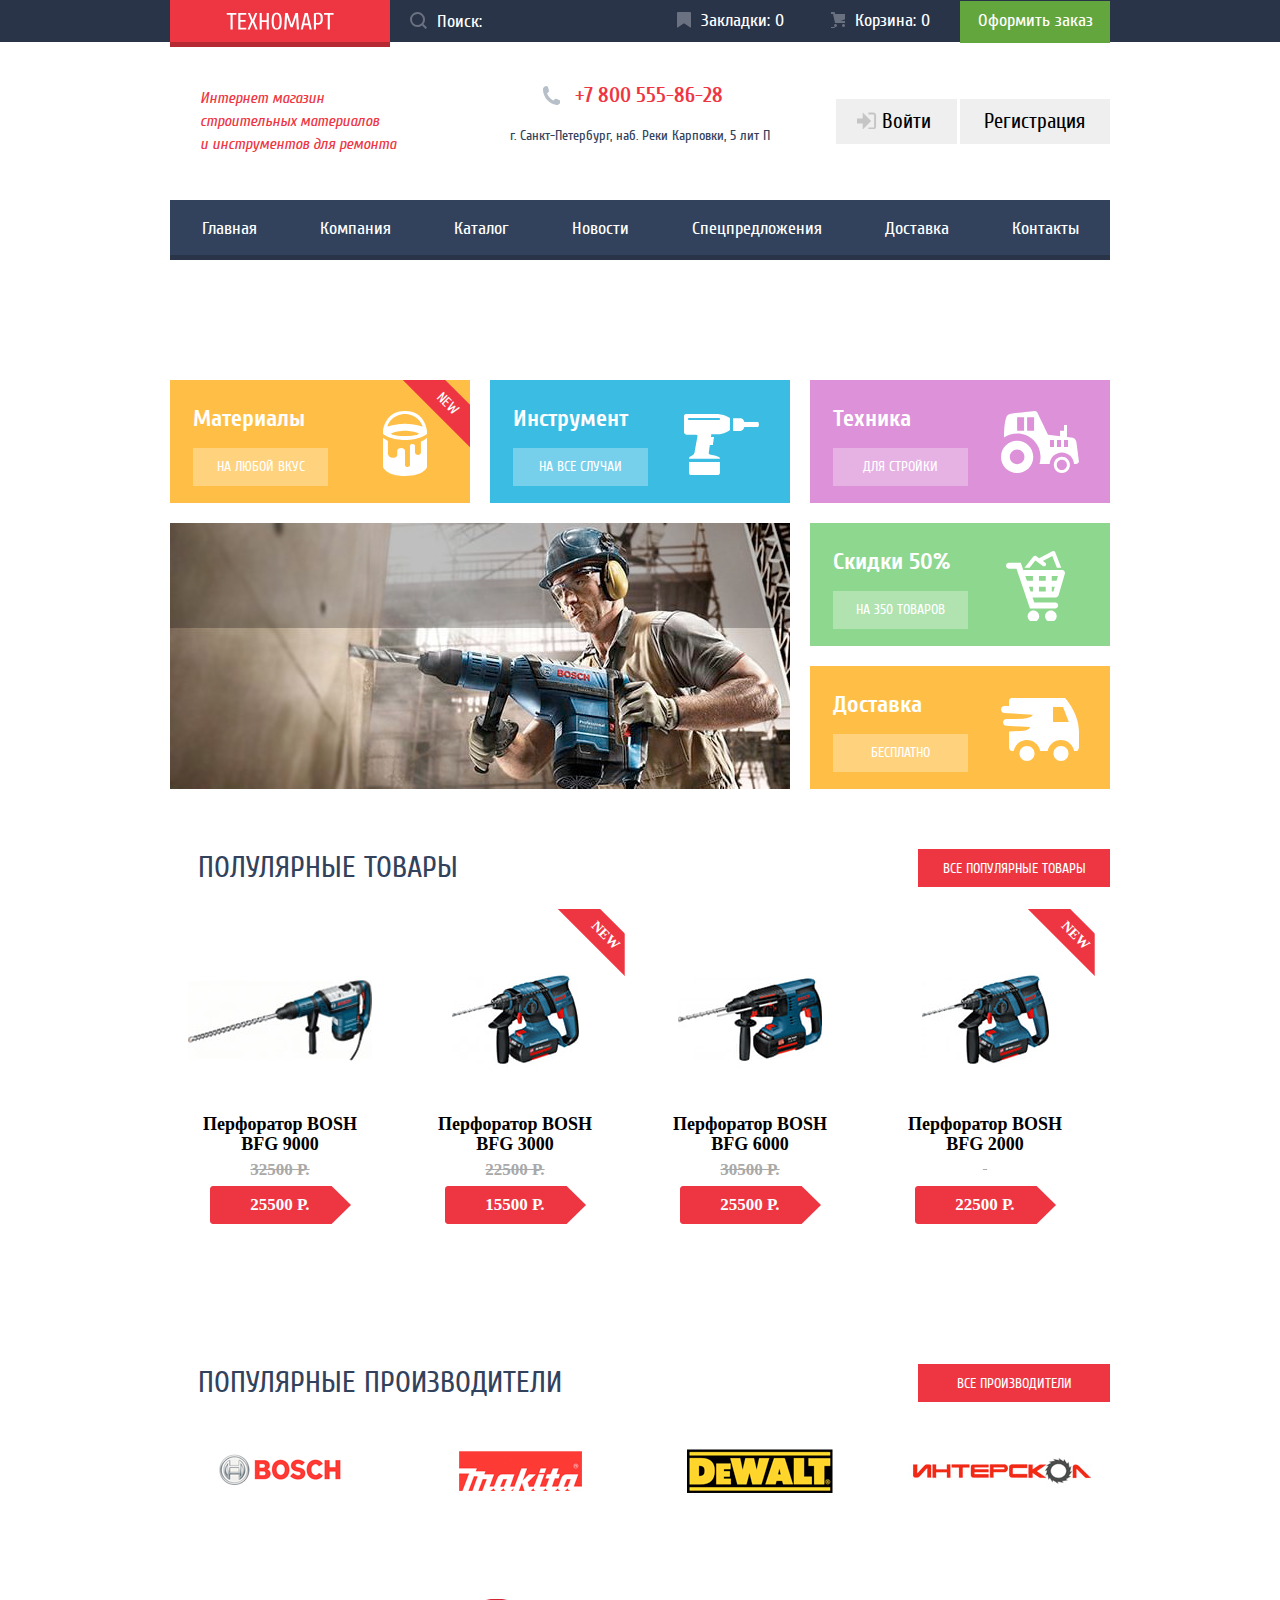
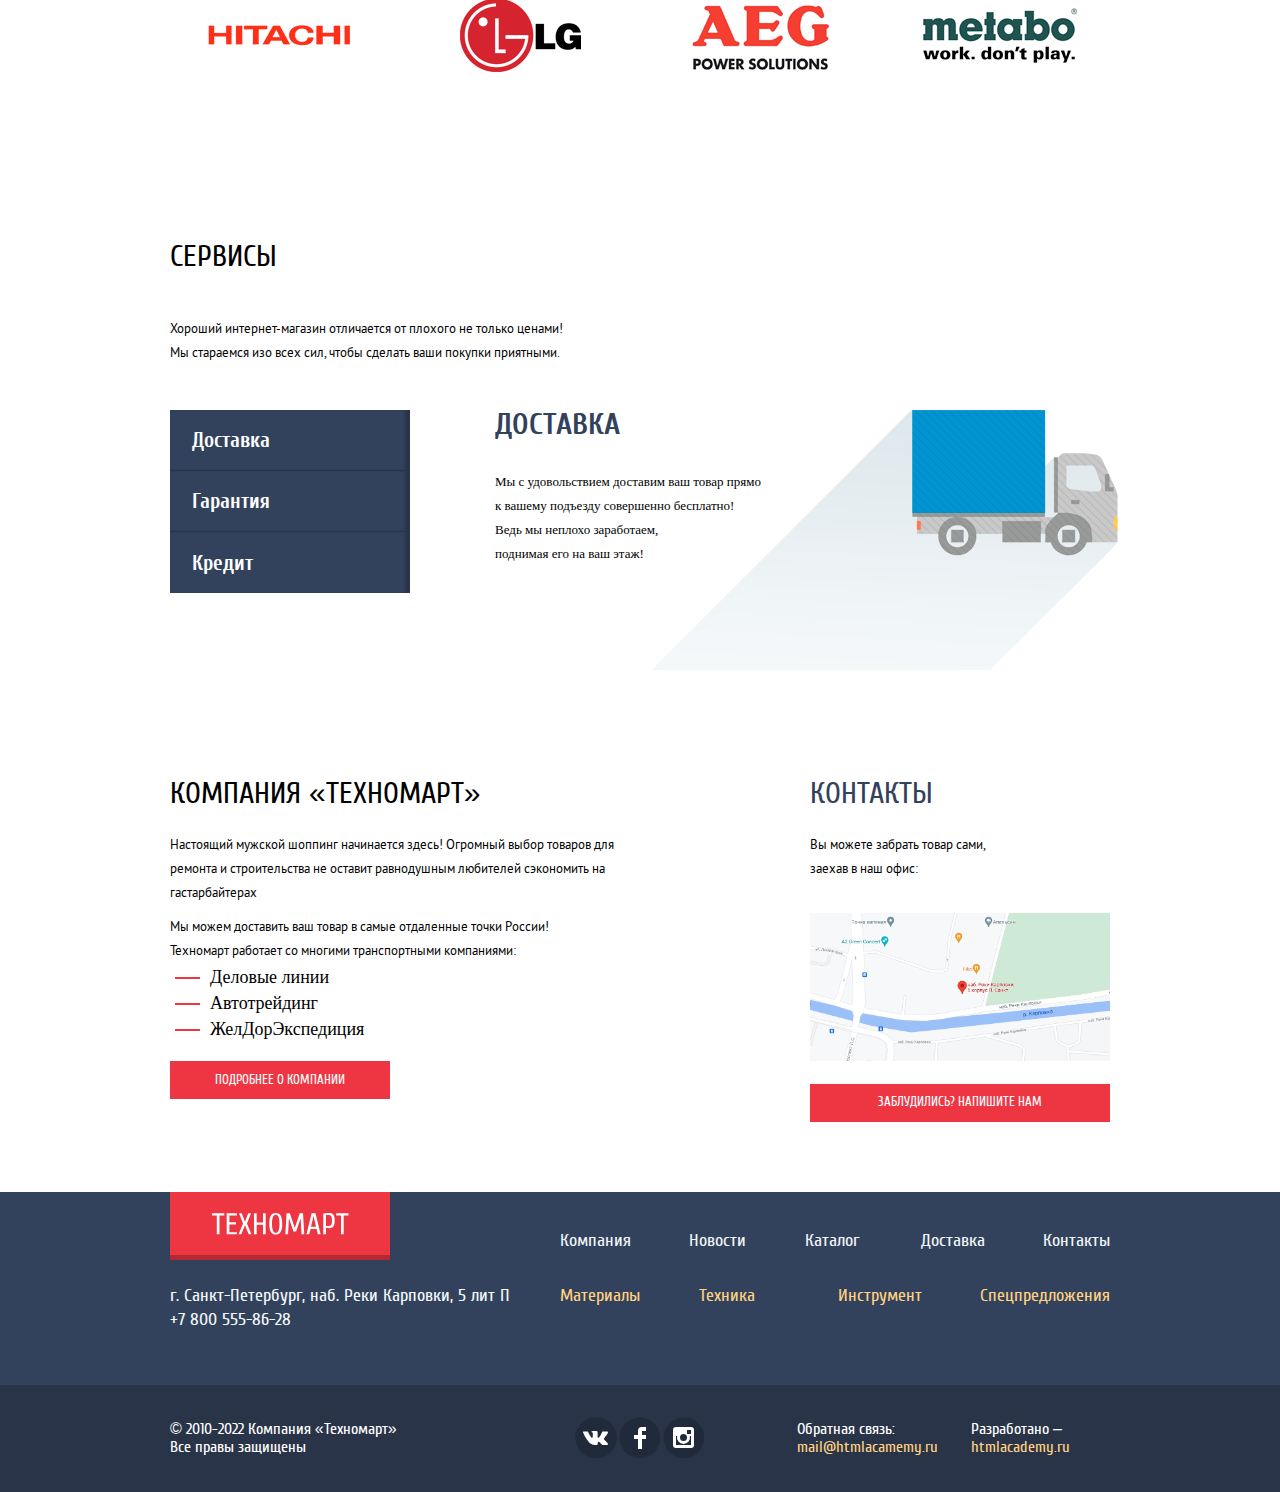
==== index.html @ 5d3cd952 "master" ====
<!DOCTYPE html>
<html class="page" lang="ru">

<head>
  <meta charset="utf-8" />
  <link rel="stylesheet" href="css/normalize.css">
  <link rel="stylesheet" href="css/style.css">
  <link rel="icon" href="favicon.ico">
  <link rel="icon" href="favicon/ico.svg" type="image/svg+xml">
  <link rel="apple-touch-icon" href="favicon/180.png">
  <link rel="manifest" href="manifest.webmanifest">
  <title>
    Интернет магазин строительных материлов и инструментов Техномарт
  </title>
</head>

<body class="page-body">

  <!--Header-->

  <header class="main-header">
    <section class="main-header-up">
      <div class="main-header-up-container container">
        <div class="main-logo">
          <svg width="108" height="18" fill="none" xmlns="http://www.w3.org/2000/svg">
            <path fill-rule="evenodd" clip-rule="evenodd"
              d="M103.847 2.659v14.79h-2.113V2.66h-3.756V1.015h9.626v1.644h-3.757Zm-8.135 8.698a3.02 3.02 0 0 1-1.385.986c-.556.196-1.217.294-1.984.294-.36 0-.767-.024-1.22-.07-.455-.048-.83-.102-1.128-.165v5.048h-2.113V1.25a11.07 11.07 0 0 1 1.796-.364 16.94 16.94 0 0 1 1.96-.106c.94 0 1.738.098 2.396.294.657.195 1.19.52 1.596.974.407.454.704 1.057.892 1.808.188.751.282 1.683.282 2.794 0 1.142-.09 2.097-.27 2.864-.18.767-.454 1.382-.822 1.843Zm-1.197-6.82c-.118-.564-.301-1.01-.552-1.338a1.995 1.995 0 0 0-.95-.693c-.384-.133-.842-.2-1.374-.2h-1.644v8.687h1.644c.532 0 .99-.066 1.373-.2.384-.132.7-.363.951-.692.25-.329.434-.775.552-1.338.117-.564.176-1.268.176-2.113s-.059-1.55-.176-2.113ZM82.6 13.224h-4.696l-1.056 4.226h-2.114l3.992-16.435h3.052l3.991 16.435h-2.113L82.6 13.224Zm-2.301-9.861h-.094l-1.949 8.217h3.992l-1.95-8.217ZM70.156 5.24h-.117l-3.405 10.096h-2.113L61.117 5.24H61l-.705 12.209h-2.113l.94-16.435h2.582l3.827 11.27h.094l3.827-11.27h2.582l.94 16.435H70.86L70.157 5.24ZM54.38 15.924c-.438.642-.967 1.095-1.585 1.361-.618.267-1.326.4-2.125.4-.798 0-1.506-.133-2.125-.4-.618-.266-1.146-.72-1.584-1.361-.439-.642-.771-1.507-.998-2.595-.227-1.087-.34-2.453-.34-4.097 0-1.643.113-3.009.34-4.097.227-1.087.56-1.952.998-2.594.438-.642.966-1.096 1.584-1.362C49.163.913 49.871.78 50.67.78c.799 0 1.507.133 2.125.4.618.265 1.147.72 1.585 1.361.438.642.77 1.507.998 2.594.227 1.088.34 2.454.34 4.097 0 1.644-.113 3.01-.34 4.097-.227 1.088-.56 1.953-.998 2.595ZM53.358 5.758c-.165-.908-.38-1.628-.646-2.16-.266-.533-.58-.9-.94-1.104a2.218 2.218 0 0 0-1.103-.305c-.375 0-.743.102-1.103.305-.36.204-.673.571-.94 1.104-.265.532-.48 1.252-.645 2.16-.164.907-.247 2.066-.247 3.474 0 1.41.083 2.567.247 3.475.164.908.38 1.628.646 2.16.266.532.579.9.939 1.104.36.203.728.305 1.103.305.376 0 .744-.102 1.104-.305.36-.204.673-.572.939-1.104.266-.532.481-1.252.645-2.16.165-.908.247-2.066.247-3.475 0-1.408-.082-2.567-.246-3.474ZM40.69 9.937h-4.93v7.513h-2.114V1.015h2.114v7.278h4.93V1.015h2.113V17.45h-2.113V9.937ZM29.54 17.45l-2.935-7.044-2.935 7.044h-2.113l3.522-8.452-3.17-7.983h2.113l2.583 6.574 2.582-6.574H31.3l-3.17 7.983 3.523 8.452H29.54ZM12.283 1.015h7.983v1.644h-5.87v5.4h5.165v1.643h-5.165v6.104h5.87v1.644h-7.983V1.015ZM6.648 17.45H4.535V2.659H.78V1.015h9.626v1.644H6.648v14.79Z"
              fill="#fff" />
          </svg>
        </div>
        <div class="search-container">
          <input class="header-search" type="search" name="search" placeholder="Поиск:" />
        </div>
        <div class="main-header-up-menu">
          <button class="bookmarks" type="button">Закладки: 0</button><button class="basket basket-index"
            type="button">Корзина: 0
          </button><button class="checkout-button" type="button">Оформить заказ</button>
        </div>
      </div>
    </section>

    <!--header-down-->

    <section class="main-header-down">
      <div class="main-header-down-container container">
        <h1>
          Интернет магазин<br />строительных материалов<br />и инструментов для
          ремонта
        </h1>
        <div class="header-contacts">
          <a class="header-phone" href="tel:+78005558628">+7 800 555-86-28</a>
          <p>г. Санкт-Петербург, наб. Реки Карповки, 5 лит П</p>
        </div>
        <div class="main-header-down-button">
          <button class="button-login" type="button">Войти</button>
          <button class="button-regestration" type="button">Регистрация</button>
        </div>
      </div>
    </section>

    <!--Navigation-->
    <nav class="main-navigation">
      <ul class="navigation-list container">
        <li class="navigation-item"><a>Главная</a></li>
        <li class="navigation-item"><a href="blank.html">Компания</a></li>
        <li class="navigation-item"><a href="catalog.html">Каталог</a></li>
        <li class="navigation-item"><a href="blank.html">Новости</a></li>
        <li class="navigation-item"><a href="blank.html">Спецпредложения</a></li>
        <li class="navigation-item"><a href="blank.html">Доставка</a></li>
        <li class="navigation-item"><a href="blank.html">Контакты</a></li>
      </ul>
    </nav>
  </header>

  <!--Мейн-->
  <!--5 blocks and slider-->
  <main>
    <section class="main-products container">
      <div class="main-products-containter container">
        <div class="main-products-card main-products-card-one">
          <h3>Материалы</h3>
          <a class="button-cart" href="#">На любой вкус</a>
          <div class="icon-new">New</div>
        </div>
        <div class="main-products-card main-products-card-two">
          <h3>Инструмент</h3>
          <a class="button-cart" href="#">На все случаи</a>
        </div>
        <div class="main-products-card main-products-card-three">
          <h3>Техника</h3>
          <a class="button-cart" href="#">Для стройки</a>
        </div>
        <div class="main-products-card main-products-card-four">
          <h3>Скидки 50%</h3>
          <a class="button-cart" href="#">На 350 товаров</a>
        </div>
        <div class="main-products-card main-products-card-five">
          <h3>Доставка</h3>
          <a class="button-cart" href="#">Бесплатно</a>
        </div>
        <!--Slider-->
        <div class="main-slider">
          <img src="img/slider/slide1.jpg" width="630" height="266" alt="" />
        </div>
      </div>
    </section>


    <!--Popular goods-->
    <section class="popular-goods container">
      <div class="popular-goods-grid ">
        <div class="popular-goods-grid-title">
          <h2 class="big-title">Полулярные товары</h2>
        </div>
        <a class="button popular-goods-grid-button">Все популярные товары</a>
        <ul class="popular-goods-list">
          <li class="popular-goods-item popular-goods-item-one">
            <div class="image-central">
              <img src="img/popular-goods/popular-goods-1.jpg" width="" height="" alt="Перфоратор BOSH BFG 90-0" />
            </div>
            <p class="name-good">Перфоратор BOSH BFG 9000</p>
            <p class="old-price">32500 Р.</p>
            <p class="actual-price">25500 Р.</p>
          </li>

          <li class="popular-goods-item popular-goods-two">
            <div class="image-central">
              <img src="img/popular-goods/popular-goods-2.jpg" width="" height="" alt="Перфоратор BOSH BFG 3000" />
            </div>
            <p class="name-good">Перфоратор BOSH BFG 3000</p>
            <p class="old-price">22500 Р.</p>
            <p class="actual-price">15500 Р.</p>
            <div class="icon-new">New</div>
          </li>

          <li class="popular-goods-item popular-goods-three">
            <div class="image-central">
              <img src="img/popular-goods/popular-goods-3.jpg" width="" height="" alt="Перфоратор BOSH BFG 6000" />
            </div>
            <p class="name-good">Перфоратор BOSH BFG 6000</p>
            <p class="old-price">30500 Р.</p>
            <p class="actual-price">25500 Р.</p>
          </li>

          <li class="popular-goods-item popular-goods-four">
            <div class="image-central">
              <img src="img/popular-goods/popular-goods-4.jpg" width="" height="" alt="Перфоратор BOSH BFG 2000" />
            </div>
            <p class="name-good">Перфоратор BOSH BFG 2000</p>
            <p class="old-price">&nbsp;</p>
            <p class="actual-price">22500 Р.</p>
            <div class="icon-new">New</div>
          </li>
        </ul>
      </div>
    </section>

    <!--Popular-manufacturers-->
    <section class="popular-manufacturers container">
      <div class="popular-manufacturers-up">
        <h2 class="big-title">Популярные производители</h2>
        <a class="button button-manufacturers" href="#">Все производители</a>
      </div>
      <div class="popular-manufacturers-list">
        <ul>
          <li class="popular-manufacturers-item">
            <a href="">
              <img class="popular-manufacturers-img" src="img/popular-manufacturers/popular-manufacturers-1.png"
                width="" height="" alt="Bosh" />
            </a>
          </li>

          <li class="popular-manufacturers-item">
            <a href="">
              <img class="popular-manufacturers-img" src="img/popular-manufacturers/popular-manufacturers-2.png"
                max-width="220px" max-height="145px" alt="makita" />
            </a>
          </li>

          <li class="popular-manufacturers-item">
            <a href="">
              <img class="popular-manufacturers-img" src="img/popular-manufacturers/popular-manufacturers-3.png"
                max-width="220px" max-height="145px" alt="devalt" />
            </a>
          </li>

          <li class="popular-manufacturers-item">
            <a href="">
              <img class="popular-manufacturers-img" src="img/popular-manufacturers/popular-manufacturers-4.png"
                max-width="220px" max-height="145px" alt="Интерскол" />
            </a>
          </li>

          <li class="popular-manufacturers-item">
            <a href="">
              <img class="popular-manufacturers-img" src="img/popular-manufacturers/popular-manufacturers-5.png"
                max-width="220px" max-height="145px" alt="hitachi" />
            </a>
          </li>

          <li class="popular-manufacturers-item">
            <a href="">
              <img class="popular-manufacturers-img" src="img/popular-manufacturers/popular-manufacturers-6.png"
                max-width="220px" max-height="145px" alt="lg" />
            </a>
          </li>

          <li class="popular-manufacturers-item">
            <a href="">
              <img class="popular-manufacturers-img" src="img/popular-manufacturers/popular-manufacturers-7.png"
                max-width="220px" max-height="145px" alt="aeg" />
            </a>
          </li>

          <li class="popular-manufacturers-item">
            <a href="">
              <img class="popular-manufacturers-img" src="img/popular-manufacturers/popular-manufacturers-8.png"
                max-width="220px" max-height="145px" alt="metabo" />
            </a>
          </li>

        </ul>
      </div>
    </section>

    <!--Service-->
    <section class="service-grid container">
      <h2 class="big-title service-title">Сервисы</h2>
      <p class="little-text little-text-service">Хороший интернет-магазин отличается от плохого не только ценами!
        <br>Мы стараемся изо всех сил, чтобы сделать ваши покупки приятными.
      </p>
      <!--Slider-->
      <div class="service-buttons">
        <button class="service-button" type="button">Доставка</button>
        <button class="service-button" type="button">Гарантия</button>
        <button class="service-button" type="button">Кредит</button>
      </div>

      <div class="service-slider">
        <ul class="service-slider-list">
          <li class="service-slider-item service-slider-item-one service-slide-current">
            <h3 class="service-slide-title">Доставка</h3>
            <p>Мы с удовольствием доставим ваш товар прямо<br>к вашему подъезду совершенно бесплатно!<br>Ведь мы неплохо
              заработаем, <br>поднимая его на ваш этаж!</p>
          </li>
          <li class="service-slider-item service-slider-item-two">
            <h3 class="service-slide-title">Гарантия</h3>
            <p>Если купленный у нас товар поломается или заискрит,<br>а также в случае пожара, спровоцированного
              его<br>возгоранием, вы всегда можете быть уверены в нашей<br>гарантии. Мы обменяем сгоревший товар на
              новый.<br>Дом уж восстановите как-нибудь сами.</p>
          </li>
          <li class="service-slider-item service-slider-item-three">
            <h3 class="service-slide-title">Кредит</h3>
            <p>Залезть в долговую яму стало проще!<br>Кредитные консультанты придут вам на помощь.</p>
            <a class="button service-slide-button" href="">Отправить заявку</a>
          </li>
        </ul>
      </div>
    </section>

    <!--Contacts-->
    <section class="delivery container">
      <div class="contact-delivery">
        <h2 class="big-title">Компания «Техномарт»</h2>
        <p class="little-text little-text-one">
          Настоящий мужской шоппинг начинается здесь! Огромный выбор товаров
          для<br /> ремонта и строительства не оставит равнодушным любителей
          сэкономить на<br />
          гастарбайтерах
        </p>
        <p class="little-text little-text-two">
          Мы можем доставить ваш товар в самые отдаленные точки России!<br />
          Техномарт работает со многими транспортными компаниями:
        </p>
        <ul class="delivery-list">
          <li class="delivery-item">Деловые линии</li>
          <li class="delivery-item">Автотрейдинг</li>
          <li class="delivery-item">ЖелДорЭкспедиция</li>
        </ul>
        <a class="button button-contacts" href="#">Подробнее о компании</a>
      </div>
      <div class="contact-main">
        <h2 class="big-title contact-main-contacts">Контакты</h2>
        <p class="little-text">
          Вы можете забрать товар сами,<br />
          заехав в наш офис:
        </p>
        <a href="">
          <img src="/img/map.png" width="300" height="158" alt="map" /></a>
        <button class="button-usual button" type="button">Заблудились? Напишите нам</button>
      </div>
    </section>
  </main>

  <!--footer-->

  <footer class="page-footer">
    <section class="footer-up container">
      <div class="footer-logo">
        <svg width="138" height="23" viewbox="0 0 138 23" fill="none" xmlns="http://www.w3.org/2000/svg">
          <path fill-rule="evenodd" clip-rule="evenodd"
            d="M132.694 3.39708V22.2971H129.994V3.39708H125.194V1.29708H137.494V3.39708H132.694ZM122.299 14.5121C121.829 15.1021 121.239 15.5221 120.529 15.7721C119.819 16.0221 118.974 16.1471 117.994 16.1471C117.534 16.1471 117.014 16.1171 116.434 16.0571C115.854 15.9971 115.374 15.9271 114.994 15.8471V22.2971H112.294V1.59707C113.054 1.37707 113.819 1.22207 114.589 1.13207C115.359 1.04207 116.194 0.99707 117.094 0.99707C118.294 0.99707 119.314 1.12207 120.154 1.37207C120.994 1.62207 121.674 2.03707 122.194 2.61707C122.714 3.19707 123.094 3.96707 123.334 4.92707C123.574 5.88707 123.694 7.07707 123.694 8.49707C123.694 9.95707 123.579 11.1771 123.349 12.1571C123.119 13.1371 122.769 13.9221 122.299 14.5121ZM120.769 5.79706C120.619 5.07706 120.384 4.50706 120.064 4.08706C119.744 3.66706 119.339 3.37206 118.849 3.20206C118.359 3.03206 117.774 2.94706 117.094 2.94706H114.994V14.0471H117.094C117.774 14.0471 118.359 13.9621 118.849 13.7921C119.339 13.6221 119.744 13.3271 120.064 12.9071C120.384 12.4871 120.619 11.9171 120.769 11.1971C120.919 10.4771 120.994 9.57706 120.994 8.49706C120.994 7.41706 120.919 6.51706 120.769 5.79706ZM105.544 16.8971H99.544L98.194 22.2971H95.494L100.594 1.29708H104.494L109.594 22.2971H106.894L105.544 16.8971ZM102.604 4.29706H102.484L99.994 14.7971H105.094L102.604 4.29706ZM89.644 6.69708H89.494L85.144 19.5971H82.444L78.094 6.69708H77.944L77.044 22.2971H74.344L75.544 1.29708H78.844L83.734 15.6971H83.854L88.744 1.29708H92.044L93.244 22.2971H90.544L89.644 6.69708ZM69.484 20.3471C68.924 21.1671 68.249 21.7471 67.459 22.0871C66.669 22.4271 65.764 22.5971 64.744 22.5971C63.724 22.5971 62.819 22.4271 62.029 22.0871C61.239 21.7471 60.564 21.1671 60.004 20.3471C59.444 19.5271 59.019 18.4221 58.729 17.0321C58.439 15.6421 58.294 13.8971 58.294 11.7971C58.294 9.69707 58.439 7.95207 58.729 6.56207C59.019 5.17207 59.444 4.06707 60.004 3.24707C60.564 2.42707 61.239 1.84707 62.029 1.50707C62.819 1.16707 63.724 0.99707 64.744 0.99707C65.764 0.99707 66.669 1.16707 67.459 1.50707C68.249 1.84707 68.924 2.42707 69.484 3.24707C70.044 4.06707 70.469 5.17207 70.759 6.56207C71.049 7.95207 71.194 9.69707 71.194 11.7971C71.194 13.8971 71.049 15.6421 70.759 17.0321C70.469 18.4221 70.044 19.5271 69.484 20.3471ZM68.179 7.35707C67.969 6.19707 67.694 5.27707 67.354 4.59707C67.014 3.91707 66.614 3.44707 66.154 3.18707C65.694 2.92707 65.224 2.79707 64.744 2.79707C64.264 2.79707 63.794 2.92707 63.334 3.18707C62.874 3.44707 62.474 3.91707 62.134 4.59707C61.794 5.27707 61.519 6.19707 61.309 7.35707C61.099 8.51707 60.994 9.99707 60.994 11.7971C60.994 13.5971 61.099 15.0771 61.309 16.2371C61.519 17.3971 61.794 18.3171 62.134 18.9971C62.474 19.6771 62.874 20.1471 63.334 20.4071C63.794 20.6671 64.264 20.7971 64.744 20.7971C65.224 20.7971 65.694 20.6671 66.154 20.4071C66.614 20.1471 67.014 19.6771 67.354 18.9971C67.694 18.3171 67.969 17.3971 68.179 16.2371C68.389 15.0771 68.494 13.5971 68.494 11.7971C68.494 9.99707 68.389 8.51707 68.179 7.35707ZM51.994 12.6971H45.694V22.2971H42.994V1.29708H45.694V10.5971H51.994V1.29708H54.694V22.2971H51.994V12.6971ZM37.745 22.2971L33.995 13.2971L30.245 22.2971H27.545L32.045 11.4971L27.995 1.29708H30.695L33.995 9.69708L37.295 1.29708H39.995L35.945 11.4971L40.445 22.2971H37.745ZM15.695 1.29708H25.895V3.39708H18.395V10.2971H24.995V12.3971H18.395V20.1971H25.895V22.2971H15.695V1.29708ZM8.495 22.2971H5.795V3.39708H0.994995V1.29708H13.295V3.39708H8.495V22.2971Z"
            fill="white" />
        </svg>
      </div>
      <div class="footer-contacts">
        <p class="footer-adres">г. Санкт-Петербург, наб. Реки Карповки, 5 лит П</p>
        <a class="footer-phone" href="tel:+78805558628">+7 800 555-86-28</a>
      </div>
      <div class="footer-menu-up">
        <ul class="footer-menu-list">
          <li><a class="footer-menu-item" href="blank.html">Компания</a></li>
          <li><a class="footer-menu-item" href="blank.html">Новости</a></li>
          <li><a class="footer-menu-item" href="catalog.html">Каталог</a></li>
          <li><a class="footer-menu-item" href="catalog.html">Доставка</a></li>
          <li><a class="footer-menu-item" href="blank.html">Контакты</a></li>
        </ul>
      </div>
      <ul class="footer-catalog-list footer-menu-down">
        <li><a class="footer-catalog-item" href="blank.html">Материалы</a></li>
        <li><a class="footer-catalog-item" href="blank.html">Техника</a></li>
        <li><a class="footer-catalog-item" href="blank.html">Инструмент</a></li>
        <li><a class="footer-catalog-item" href="blank.html">Спецпредложения</a></li>
      </ul>
    </section>

    <section class="footer-down">
      <div class="footer-down-container container">
        <div class="copyright">
          <p>© 2010-2022 Компания «Техномарт»<br />Все правы защищены</p>
        </div>
        <div class="social">
          <a class="social-button social-button-vk" href="#"></a>
          <a class="social-button social-button-fb" href="#"></a>
          <a class="social-button social-button-ig" href="#"></a>
        </div>
        <div class="feedback">
          <div>
            <div class="footer-feedback">Обратная связь:
              <a href="mailto:mail@htmlacamemy.ru">mail@htmlacamemy.ru</a>
            </div>
          </div>
          <div>
            <div class="footer-feedback">Разработано ‒
              <a href="https://htmlacademy.ru/intensive/htmlcss">htmlacademy.ru</a>
            </div>
          </div>
        </div>
      </div>
    </section>
  </footer>

  <!--Submission form-->
  <section class="modal modal-feedback container display-none">
    <form class="modal-feedback-form" action="https://echo.htmlacademy.ru" method="post">
      <div class="modal-login">
        <label for="name">Ваше имя</label><br>
        <input class="modal-login-input modal-form" id="name" name="login-name" type="text" placeholder="Имя фамилия" />
      </div>
      <div class="modal-email">
        <label for="email">Ваше e-mail</label><br>
        <input class="modal-email-input modal-form" id="email" name="login-email" type="email"
          placeholder="email@example.com" />
      </div>
      <div class="modal-text">
        <label for="login-text">Текст письма</label><br>
        <textarea class="modal-text-area modal-form" id="login-text" name="textarea"
          placeholder="В свободной форме"></textarea>
      </div>
      <button class="button button-modal-feedback" type="submit">Отправить</button>
      <a class="button-close" href="">
        <img class="icon-close" src="/img/icon/icon-close.svg" width="21px" height="21px" />
      </a>
    </form>
  </section>

  <!--map-->
  <section class="modal modal-map container display-none">
    <a class="button-close-map" href="">
      <img class="icon-close" src="/img/icon/icon-close.svg" width="21px" height="21px" />
    </a>
    <img class="map-img" src="img/map.png" width="944" height="449" alt="map" />
  </section>
</body>

</html>
---- css/style.css ----
/*fonts*/

@font-face {
  font-family: "cuprum";
  src: url("../fonts/cuprum.woff2") format("woff2"),
    url("../fonts/cuprum.woff") format("woff");
  font-weight: 400;
  font-style: normal;
}

@font-face {
  font-family: "cuprum";
  src: url("../fonts/cuprumbold.woff2") format("woff2"),
    url("../fonts/cuprumbold.woff") format(woff);
  font-weight: 700;
  font-style: normal;
}

@font-face {
  font-family: "ptsans";
  src: url(../fonts/ptsans.woff2) format("woff2"),
    url(../fonts/ptsans.woff) format("woff");
  font-weight: 400;
  font-style: normal;
}

@font-face {
  font-family: "ptsans";
  src: url(../fonts/ptsansbold.woff2) format(woff2),
    url("../fonts/ptsansbold.woff") format(woff);
  font-weight: 700;
  font-style: normal;
}

@font-face {
  font-family: "cuprum";
  src: url(../fonts/cuprumitalic.woff2) format(woff2),
    url("../fonts/cuprumitalic.woff") format(woff);
  font-weight: 400;
  font-style: italic;
}

@font-face {
  font-family: "cuprum";
  src: url(../fonts/cuprumbolditalic.woff2) format(woff2),
    url("../fonts/cuprumbolditalic.woff") format(woff);
  font-weight: 700;
  font-style: italic;
}

/*Variables*/

:root {
  --basic-white: #FFFFFF;
  --basic-black: #000000;
  --basic-blue: #32425C;
  --basic-blue-dark: #293449;
  --basic-gray-hover: #3D546F;
  --opacity-grey: #C5C5C5;
  --button-acive: #161D29;
  --basic-red: #EE3643;
  --red-focus: #CA2C37;
  --red-click: #BA2732;
  --basic-green: #63A63E;
  --basic-focus: #5FBB2D;
  --basic-click: #518534;
  --basic-grey: #A9A9A9;
  --basic-gold: #FFD180;
  --shadow: #405069;

  --special-yellow: #FFBF47;
  --special-blue: #3BBCE3;
  --special-violet: #DC91D8;
  --special-green: #8ED78F;
  --special-white: rgba(255, 255, 255, 0.5);
  --special-white-2: rgba(255, 255, 255, 0.3);
  --special-white-3: #F3F7F9;
  --special-white-4: #F1F5F7;
  --white-rgba: #(255, 255, 255, 1);
  --special-black: rgba(197, 197, 197, 0.3);
  --special-black-2: rgba(169, 169, 169, 0.3);
  --toggle: #ABABAB;
}

/*Global*/

html {
  box-sizing: border-box;
}

*,
*::before,
*::after {
  box-sizing: inherit;
}

.visually-hidden {
  position: absolute;
  width: 1px;
  height: 1px;
  margin: -1px;
  border: 0;
  padding: 0;
  white-space: nowrap;
  clip-path: inset(100%);
  clip: rect(0 0 0 0);
  overflow: hidden;
}

.page {
  height: 100%;
}

.page-body {
  min-width: 940px;
  margin: 0px;
  font-family: cuprum, ptsant, sans-serif;
  font-size: 13px;
  line-height: 24px;
  font-weight: 400;
  color: var(--basic-white);
  display: grid;
  min-height: 100%;
  grid-template-rows: min-content 1fr min-content;
}

a {
  text-decoration: none;
}

img {
  max-width: 100%;
  height: auto;
}

.display-active {
  display: block;
}

.container {
  margin: 0 auto;
  width: 940px;
  padding: 0;
}

.button {
  background-color: var(--basic-red);
  color: var(--basic-white);
  text-transform: uppercase;
  font-family: cuprum;
  border: 0;
}

.button:hover {
  background-color: var(--red-focus);
}

.button:active {
  background-color: var(--red-click);
}

.big-title {
  font-size: 30px;
  line-height: 30px;
  margin: 0;
  color: var(--basic-blue);
  text-transform: uppercase;
  font-weight: 400;
}

.little-text {
  color: var(--basic-black);
  font-family: ptsans;
  margin: 0;
  line-height: 24px;
  display: inline-block;
}

/*header*/
/*header-up*/

.main-header-up {
  background-color: var(--basic-blue-dark);
  font-size: 18px;
  height: 42px;
}

.main-header-up-container {
  display: flex;
  justify-content: space-between;
}

.main-logo {
  width: 220px;
  height: 47px;
  background-color: var(--basic-red);
  box-shadow: inset 0px -5px 0px rgba(0, 0, 0, 0.24);
  text-align: center;
  padding-top: 12px;
}

.main-logo:active {
  background-color: var(--red-click);
}

.header-search {
  padding-left: 25px;
  height: 42px;
  background-color: var(--basic-blue-dark);
  border: 0px;
  width: 250px;
  margin-left: -20px;
  text-indent: 22px;
}

.header-search:focus {
  outline: none;
  background-color: var(--basic-white);
}

input[type="search"]::placeholder {
  color: var(--basic-white);
  font-family: cuprum;
  font-size: 18;
  font-weight: 400;
  line-height: 24px;
}

.search-container::before {
  content: "";
  width: 17px;
  height: 17px;
  background-image: url("../img/icon/icon-search.svg");
  position: absolute;
  top: 12px;
  opacity: 0.3;
}

.search-container:hover::before {
  opacity: 1;
}

.search-container:focus-within:before {
  background-image: url("../img/icon/icon-search-active.svg");
  opacity: 1;
}

.bookmarks,
.basket {
  width: 150px;
  height: 42px;
  color: var(--basic-white);
  background-color: var(--basic-blue-dark);
  border: 0px;
}

.basket {
  background-color: var(--basic-red);
}

.basket:active {
  background-color: var(--red-click);
}

.bookmarks:active {
  background-color: var(--button-acive);
}

.bookmarks::before,
.basket::before {
  content: "";
  width: 14px;
  height: 16px;
  background-image: url("../img/icon/icon-bookmark.svg");
  display: inline-block;
  position: relative;
  right: 10px;
  top: 2px;
  opacity: 0.3;
}

.basket::before {
  background-image: url("../img/icon/icon-basket.svg");
}

.bookmarks:hover::before,
.basket:hover::before {
  opacity: 1;
}

.basket-index {
  background-color: var(--basic-blue-dark);
}

.basket-index:active {
  background-color: var(--button-acive);
}

.checkout-button {
  width: 150px;
  height: 42px;
  background-color: var(--basic-green);
  border: 0px;
  color: inherit;
}

.checkout-button:hover {
  background-color: var(--basic-focus);
}

.checkout-button:active {
  color: var(--special-white);
}

/*header-down*/

.main-header-down-container {
  display: grid;
  gap: 10px;
  grid-template-columns: 1fr 1fr 1fr;
  min-height: 158px;
}

.main-header-down-container h1 {
  color: var(--basic-red);
  align-self: center;
  padding-left: 30px;
  font-size: 16px;
  line-height: 23px;
  font-style: italic;
  font-weight: normal;
}

.main-header-down p {
  font-size: 14px;
  color: var(--basic-blue);
}

.header-contacts {
  align-self: center;
  text-align: center;
}

.header-phone {
  font-family: "cuprum";
  font-size: 21px;
  line-height: 30px;
  font-weight: 700;
}

.header-phone:visited,
.header-phone:link {
  color: var(--basic-red);
}

.header-phone::before {
  content: "";
  height: 19px;
  width: 18px;
  background-image: url("../img/icon/icon-phone.svg");
  display: inline-block;
  position: relative;
  right: 15px;
  top: 3px;
}

.main-header-down-button {
  align-self: center;
  justify-self: end;
}

/*Catalog login*/

.main-header-down-button-catalog {
  align-self: center;
  justify-self: end;
  display: grid;
  grid-template-columns: 1fr 1fr min-content;
  grid-template-rows: 1fr 1fr;
  text-align: center;
  width: 270px;
  height: 70px;
  position: relative;
}

.login-name {
  grid-column: 1/3;
  grid-row: 1;
  font-size: 21px;
  line-height: 21px;
  color: var(--basic-black);
}

.login-name::before {
  content: "";
  width: 20px;
  height: 18px;
  background-image: url(../img/icon/name-icon.svg);
  background-repeat: no-repeat;
  display: block;
  position: absolute;
  top: 2px;
}

.login-name:hover {
  color: var(--basic-red);
}

.login-name:active,
.login-name:focus {
  color: var(--opacity-grey);
}

.login-name:hover::before {
  content: "";
  width: 20px;
  height: 18px;
  background-image: url(../img/icon/name-icon-hover.svg);
  background-repeat: no-repeat;
  display: block;
  position: absolute;
  top: 2px;
}

.login-name:active::before,
.login-name:focus::before {
  content: "";
  width: 20px;
  height: 18px;
  background-image: url(../img/icon/name-icon.svg);
  background-repeat: no-repeat;
  display: block;
  position: absolute;
  top: 2px;
}

.name-icon {
  position: relative;
  top: 2px;
  right: 20px;
}

.name-icon:hover path {
  fill: var(--basic-gray-hover);
}

.name-icon:active path,
.name-icon:focus path {
  fill: var(--opacity-grey);
}

/*Header down*/

.main-header-down-button-catalog-link-one {
  grid-column: 1;
  grid-row: 2;

}

.main-header-down-button-catalog-link-two {
  grid-column: 2;
  grid-row: 2;
}

.main-header-down-button-catalog-link {
  font-size: 16px;
  line-height: 18px;
  color: var(--basic-blue);
}

.main-header-down-button-catalog-link:hover {
  color: var(--basic-red);
}

.main-header-down-button-catalog-link:active,
.main-header-down-button-catalog-link:focus {
  opacity: 0.3;
}

.main-header-down-button-catalog-link-two::before {
  content: "";
  border-radius: 5px;
  width: 5px;
  height: 5px;
  display: block;
  position: absolute;
  background-color: var(--basic-blue);
  bottom: 23px;
  right: 150px;
}

.button-login,
.button-regestration {
  color: var(--basic-black);
  font-size: 21px;
  line-height: 21px;
  border: 0px;
  height: 45px;
  justify-content: end;
}

.button-login {
  width: 121px;
}

.button-login::before {
  content: "";
  width: 20px;
  height: 17px;
  background-image: url("../img/icon/icon-login.svg");
  display: inline-block;
  position: relative;
  right: 5px;
  top: 1px;
}

.button-login:hover:before {
  background-image: url("../img/icon/icon-login-active.svg");
}

.button-regestration {
  width: 150px;
}

.button-login:focus,
.button-regestration:focus {
  color: var(--special-black);
}

.button-login:hover,
.button-regestration:hover {
  color: var(--basic-red);
  background-color: var(--basic-white);
}

/*Navigation*/

.main-navigation {
  font-size: 18px;
  background-color: var(--basic-white);
  width: 100%;
}

.navigation-list {
  list-style: none;
  padding: 0px;
  display: flex;
  min-height: 60px;
  flex-wrap: wrap;
  background-color: var(--basic-blue);
  box-shadow: inset 0px -5px 0px #293449;
}

.navigation-item {
  flex-grow: 1;
  align-self: center;
}

.navigation-item a {
  display: inline-block;
  text-align: center;
  padding-top: 17px;
  height: 60px;
  width: 100%;
}

.navigation-item a:hover {
  background-color: var(--basic-blue-dark);
}

.navigation-item a:link,
.navigation-item a:visited {
  color: var(--basic-white);
}

.navigation-item a:focus {
  background-color: var(--basic-blue-dark);
  opacity: 0.5;
}

/*Main*/
/*5 blocks and slider*/

.main-products-containter {
  margin-top: 120px;
  display: grid;
  grid-template-columns: 1fr 1fr 1fr;
  grid-template-rows: 1fr 1fr 1fr;
  gap: 20px;
}

.main-products-card {
  width: 300px;
  height: 123px;
  position: relative;
}

.main-products-card::before {
  content: "";
  display: block;
  width: 78px;
  height: 71px;
  position: absolute;
  background-repeat: no-repeat;
}

.main-products-card h3 {
  font-size: 24px;
  line-height: 30px;
  color: var(--basic-white);
  padding-left: 23px;
}

.main-products-card-one {
  background-color: var(--special-yellow);
  grid-column: 1/1;
  grid-row: 1;
}

.main-products-card-two {
  background-color: var(--special-blue);
  grid-column: 2/2;
  grid-row: 1/1;
}

.main-products-card-three {
  grid-column: 3/3;
  grid-row: 1/1;
  background-color: var(--special-violet);
}

.main-products-card-four {
  background-color: var(--special-green);
  grid-column: 3/3;
  grid-row: 2/2;
}

.main-products-card-five {
  background-color: var(--special-yellow);
  grid-column: 3/3;
  grid-row: 3/4;
}

.main-products-card-one::before {
  background-image: url("../img/icon/main-icon-one.svg");
  top: 31px;
  left: 213px;
}

.main-products-card-two::before {
  background-image: url("../img/icon/main-icon-two.svg");
  top: 34px;
  left: 194px;
}

.main-products-card-three::before {
  background-image: url("../img/icon/main-icon-three.svg");
  top: 31px;
  left: 191px;
}

.main-products-card-four::before {
  background-image: url("../img/icon/main-icon-four.svg");
  top: 27px;
  left: 196px;
}

.main-products-card-five::before {
  background-image: url("../img/icon/main-icon-five.svg");
  top: 32px;
  left: 191px;
}

.icon-new {
  position: relative;
  font-size: 14px;
  line-height: 18px;
  width: 70px;
  height: 70px;
  left: 240px;
  bottom: 93px;
  transform: rotate(45deg);
  z-index: 1;
  text-transform: uppercase;
  color: var(--basic-white)
}

.icon-new::before {
  content: "";
  background-image: url("../img/icon/icon_new.svg");
  width: 70px;
  height: 70px;
  position: absolute;
  background-repeat: no-repeat;
  transform: rotate(-45deg) translate(-9px, -23px);
  z-index: -1;
}

.button-cart {
  color: var(--basic-white);
  display: block;
  font-size: 14px;
  line-height: 18px;
  background-color: var(--special-white-2);
  width: 135px;
  height: 38px;
  position: relative;
  left: 23px;
  bottom: 10px;
  text-transform: uppercase;
  text-align: center;
  padding-top: 10px;
}

.button-cart:hover {
  background-color: var(--special-black);
}

.button-cart:active,
.button-cart:focus {
  background-color: var(--special-black-2);
}

.main-slider {
  width: 620px;
  height: 266px;
  grid-column: 1/3;
  grid-row: 2/4;
}

/*popular goods*/

.popular-goods-grid {
  display: grid;
  grid-template-columns: 1fr 1fr 1fr 1fr;
  grid-template-rows: 130 1fr;
  margin: 0;
  margin-top: 60px;
  align-items: center;
}

.popular-goods-grid-title {
  grid-column: 1/3;
  grid-row: 1;
  font-family: cuprum;
}

.popular-goods-grid-title h2 {
  margin-left: 28px;
}

.popular-goods-grid-button {
  grid-column: 3/5;
  grid-row: -1;
  width: 192px;
  height: 38px;
  font-weight: 400;
  font-size: 14px;
  line-height: 18px;
  justify-self: end;
  text-transform: uppercase;
  text-align: center;
  padding-top: 11px;
}

.popular-goods-list {
  list-style: none;
  padding: 0;
  margin: 0;
  grid-column: 1/-1;
  grid-row: 2;
  display: grid;
  grid-template-columns: 1fr 1fr 1fr 1fr;
  margin-top: 50px;
  position: relative;
}

.popular-goods {
  font-family: ptsant;
  font-weight: 700;
  font-size: 18px;
  line-height: 20px;
  color: var(--basic-black);
}

.popular-goods-item {
  width: 220px;
  height: 100%;
  text-align: center;
  position: relative;
}

.image-central {
  display: table-cell;
  height: 170px;
  width: 220px;
  vertical-align: middle;
}

.popular-goods p {
  font-size: 17px;
  line-height: 18px;
  margin: 7px 0 0 0;
}

.popular-goods-item .name-good,
.catalog-goods-item .name-good {
  font-size: 18px;
  line-height: 20px;
  margin: 7px 16px 7px 16px;
}

.old-price {
  color: var(--basic-grey);
  text-decoration: line-through;
  font-size: 17px;
  line-height: 18px;
  margin: 0;
}

.popular-goods-two .icon-new {
  bottom: 305px;
  left: 147px;
}

.popular-goods-four .icon-new {
  bottom: 305px;
  left: 147px;
}

.actual-price {
  background-image: url(../img/icon/icon-price.svg);
  background-position: center, center;
  background-repeat: no-repeat;
  height: 38px;
  padding-top: 10px;
  color: var(--basic-white);
}

/*Popular-manufacturers*/

.popular-manufacturers {
  margin-top: 70px;
  padding: 0;
}

.popular-manufacturers-up {
  display: flex;
  justify-content: space-between;
  align-items: center;
}

.popular-manufacturers-up h2 {
  margin-left: 28px;
}

.popular-manufacturers-list ul {
  display: flex;
  flex-wrap: wrap;
  gap: 20px;
  list-style: none;
  margin: 0;
  padding: 0;
}

.popular-manufacturers-item {
  display: flex;
  flex-flow: row nowrap;
  align-items: center;
  justify-content: center;
}

.button-manufacturers {
  width: 192px;
  height: 38px;
  font-weight: 400;
  font-size: 14px;
  line-height: 18px;
  text-transform: uppercase;
  text-align: center;
  padding-top: 11px;
}

.popular-manufacturers-item {
  width: 220px;
  height: 145px;
}

.popular-manufacturers-img {
  max-width: 220px;
  max-height: 145px;
}

.popular-manufacturers-img:focus,
.popular-manufacturers-img:active {
  opacity: 0.3;
}

/*Service*/
.service-grid {
  margin-top: 130px;
  display: grid;
  grid-template-columns: 1fr 1fr 1fr 1fr;
  grid-template-rows: min-content min-content 1fr;
  gap: 45px;
}

.service-title {
  grid-column: 1/-1;
  grid-row: 1;
  margin: 0;
  color: var(--basic-black);
}

.service-slider {
  grid-column: 2/-1;
  grid-row: 3;
  justify-self: start;
}

.little-text-two {
  margin-top: 10px;
}

.little-text-service {
  grid-column: 1/-1;
  grid-row: 2;
}

.service-buttons {
  display: flex;
  flex-direction: column;
  grid-column: 1;
  grid-row: 3;
}

.service-button {
  color: var(--basic-white);
  background-color: var(--basic-blue);
  font-size: 21px;
  line-height: 30px;
  outline: none;
  font-weight: 700;
  width: 240px;
  height: 61px;
  text-align: left;
  border: 0;
  padding-left: 22px;
  box-shadow: inset -6px 0 3px -1px var(--basic-blue-dark);
}

.service-button {
  border-bottom: 1px solid var(--basic-blue-dark);
}

.service-button:last-child {
  border-bottom: 0;
}

.service-button:hover {
  background-color: var(--basic-blue-dark);
  box-shadow: inset -6px 0 3px -1px var(--basic-blue-dark);
}

.service-button:focus {
  background-color: var(--basic-white);
  color: var(--basic-blue);
  box-shadow: inset -6px 0 15px -10px var(--basic-black);
}

.service-slider {
  position: relative;
}

.service-slider-list {
  margin: 0;
  position: relative;
  bottom: 30px;
}

.service-slider-item p {
  color: var(--basic-black);
  font-family: ptsant;
  font-size: 13px;
  line-height: 24px;
  font-weight: 400;
}

.service-slide-title {
  font-family: cuprum;
  font-size: 30px;
  line-height: 30px;
  color: var(--basic-blue);
  text-transform: uppercase;
}

.service-slide-button {
  display: block;
  width: 195px;
  height: 38px;
  text-align: center;
  padding-top: 7px;
}

.service-slider-item::after {
  content: "";
  width: 470px;
  height: 260px;
  display: block;
  position: absolute;
  z-index: -1;
}

.service-slider-item-one::after {
  background-image: url("../img/slider/service-slide-1.png");
  top: 0px;
  left: 195px;
}

.service-slider-item-two::after {
  background-image: url("../img/slider/service-slide-2.png");
  top: 0px;
  left: 270px;
}

.service-slider-item-three::after {
  background-image: url("../img/slider/service-slide-3.png");
  top: 0px;
  left: 190px;
}

.service-slider-item {
  max-width: 400px;
  display: none;
}

.service-slide-current {
  display: block;
}

/*Contacts*/

.delivery {
  display: grid;
  grid-template-columns: max-content 1fr 300px;
  column-gap: 20px;
  margin-top: 170px;
}

.contact-main {
  grid-column: 3;
}

.contact-delivery {
  grid-column: 1/3;
}

.contact-delivery h2 {
  margin-bottom: 24px;
  color: var(--basic-black);
}

.contact-main-contacts {
  margin-bottom: 24px;
}

.delivery-list {
  list-style: none;
  font-family: cuprun;
  font-size: 18px;
  color: var(--basic-black);
  margin: 0 0 20px 0;
}

.delivery-item::before {
  content: "";
  display: block;
  width: 25px;
  height: 2px;
  background-color: var(--basic-red);
  position: relative;
  right: 35px;
  top: 14px;
}

.button-contacts {
  display: block;
  width: 220px;
  height: 38px;
  text-align: center;
  padding-top: 7px;
}

.button-usual {
  width: 300px;
  height: 38px;
  margin-top: 15px;
}

.button-usual:hover {
  background-color: var(--red-focus);
}

.button-usual:active {
  background-color: var(--red-click);
}

.contact-main .little-text {
  margin-bottom: 32px;
}

/*Footer*/
/*Footer-up*/
.page-footer {
  width: 100%;
  background-color: var(--basic-blue);
  margin-top: 70px;
}

.footer-up {
  background-color: var(--basic-blue);
  font-size: 18px;
  display: grid;
  gap: 10px;
  grid-template-columns: max-content 1fr;
  grid-template-rows: max-content max-content;
  min-height: 193px;
}

.footer-contacts {
  grid-column: 1;
  grid-row: 2;
  padding-top: 14px;
}

.footer-logo {
  width: 220px;
  height: 68px;
  background-color: var(--basic-red);
  box-shadow: inset 0px -5px 0px rgba(0, 0, 0, 0.24);
  text-align: center;
  padding-top: 20px;
}

.footer-logo:active {
  background-color: var(--red-click);
}

.footer-adres,
.footer-phone {
  color: var(--special-white-3);
}

.footer-adres {
  margin: 0;
}

.footer-menu ul {
  list-style: none;
}

.footer-menu-list {
  list-style: none;
  display: grid;
  grid-template-columns: 1fr 1fr 1fr 1fr 1fr;
  column-gap: 58px;
  margin: 37px 0 0 0;
}

.footer-catalog-list {
  list-style: none;
  display: grid;
  grid-template-columns: 1fr 1fr 1fr 1fr;
  column-gap: 58px;
  margin-top: 0;
  padding-top: 14px;
}

.footer-menu-item {
  color: var(--special-white-4);
}

.footer-menu-item:focus,
.footer-menu-item:active,
.footer-catalog-item:focus,
.footer-catalog-item:active {
  opacity: 0.3;
}

.footer-menu-item:hover,
.footer-catalog-item:hover {
  text-decoration: underline;
}

.footer-catalog-item {
  color: var(--basic-gold);
}

/*Footer-down*/

.footer-down {
  background-color: var(--basic-blue-dark);
  width: 100%;
  font-size: 16px;
  line-height: 18px;
}

.footer-down-container {
  display: grid;
  grid-template-columns: 1fr 1fr 1fr;
  justify-items: center;
  min-height: 107px;
  align-items: center;
}

.copyright {
  justify-self: start;
  align-self: center;
}

.social {
  height: 100%;
  width: 300px;
  display: flex;
  align-items: center;
  justify-content: center;
}

.social-button {
  display: inline-block;
  width: 44px;
  height: 44px;
  text-align: center;
}

.social-button-vk {
  background-image: url(../img/Social/vk.svg);
}

.social-button-fb {
  background-image: url(../img/Social/fb.svg);
}

.social-button-ig {
  background-image: url(../img/Social/instagram.svg);
}

.social-button-vk:hover,
.social-button-vk:focus,
.social-button-vk:active {
  background-image: url(../img/Social/vk-active.svg);
}

.social-button-fb:hover,
.social-button-fb:focus,
.social-button-fb:active {
  background-image: url(../img/Social/fb-active.svg);
}

.social-button-ig:hover,
.social-button-ig:focus,
.social-button-ig:active {
  background-image: url(../img/Social/instagram-active.svg);
}

.feedback {
  display: flex;
  text-align: right;
}

.footer-feedback {
  text-align: left;
}

.feedback a {
  color: var(--basic-gold);
}

.feedback a:link,
.feedback a:visited {
  color: var(--basic-gold);
}

.feedback a:hover {
  text-decoration: underline;
}

.feedback a:focus {
  color: var(--basic-red);
  text-decoration: none;
}

.modal {
  font-size: 18px;
  line-height: 24px;
  color: var(--basic-black);
}

/*modal-feedback*/


.modal-feedback-form {
  width: 620px;
  height: 430px;
  border-top: 7px solid var(--basic-red);
  display: grid;
  grid-template-columns: 1fr 1fr min-content;
  grid-template-rows: min-content 1fr 1fr 1fr;
  gap: 20px;
  position: absolute;
  background-color: var(--basic-white);
  z-index: 3;
  left: 635px;
  top: 2330px;
}

.button-close {
  grid-column: 3;
  grid-row: 1;
  width: 24px;
  height: 24px;
  margin-top: 14px;
}

.modal-login {
  grid-row: 2;
  grid-column: 1;
  margin-top: 4px;
  margin-left: 80px;
}

.modal-email {
  grid-row: 2;
  grid-column: 2;
  margin-top: 4px;
}

.modal-text {
  grid-column: 1/3;
  grid-row: 3;
  margin-left: 80px;
}

.button-modal-feedback {
  grid-row: 4;
  grid-column: 1/3;
  height: 38px;
  width: 460px;
  margin-left: 80px;
}

.modal-login-input,
.modal-email-input {
  width: 220px;
  height: 38px;
  padding-left: 12px;
  font-family: ptsans;
  font-size: 13px;
  line-height: 24px;
  outline: none;
}

.modal-text-area {
  width: 460px;
  height: 114px;
  padding-left: 12px;
  font-family: ptsans;
  font-size: 13px;
  line-height: 24px;
  outline: none;
}

.modal-text-area::placeholder,
.modal-email-input::placeholder,
.modal-login-input::placeholder {
  color: var(--basic-grey);
}

.modal-feedback-form label {
  display: inline-block;
  text-align: left;
  margin-bottom: 10px;
}

/*catalog*/

/*Modal map*/
.modal-map {
  height: 450px;
  width: 943;
  border-top: 7px solid var(--basic-red);
  display: grid;
  grid-template-rows: 1fr;
  grid-template-columns: 1fr;
  position: relative;
  bottom: 770px;
  right: 20px;
  z-index: 2;
}

.button-close-map {
  grid-column: 1;
  grid-row: 1;
  z-index: 2;
  width: 21px;
  height: 21px;
  justify-self: end;
  position: relative;
  top: 10px;
  right: 10px;
}

.map-img {
  grid-column: 1;
  grid-row: 1;
}

/*catalog*/

.catalog-grid {
  display: grid;
  grid-template-columns: 220px 1fr;
  grid-template-rows: max-content max-content max-content max-content max-content;
  margin: 0;
  padding: 0;
}

.page-body-catalog {
  font-family: ptsans;
  font-style: normal;
  font-weight: 400;
}

.bread-crumbs-list {
  list-style: none;
  font-size: 13px;
  line-height: 18px;
  color: var(--basic-black);
  grid-column: 1/3;
  grid-row: 1;
  display: flex;
  margin: 80px 0 0 0;
  padding: 0;
  text-transform: uppercase;
  position: relative;
}

.bread-crumbs {
  grid-column: 1/3;
  grid-row: 1;
}

.title-goods {
  grid-column: 1/-1;
  grid-row: 2;
  font-family: cuprum;
  text-transform: uppercase;
  color: var(--basic-blue);
  font-weight: 400;
  margin: 50px 0 0 30px;
}

.title-goods h2 {
  margin: 0;
  font-size: 30px;
  line-height: 30px;
}

.bread-crumbs-item {
  margin-left: 42px;
}

.bread-crumbs-item a:hover,
.bread-crumbs-item a:link,
.bread-crumbs-item a:visited,
.bread-crumbs-item a:active,
.bread-crumbs-item a:focus {
  color: var(--basic-black);
}

.bread-crumbs-item::before {
  content: "";
  width: 7px;
  height: 11px;
  display: block;
  background-image: url(../img/icon/icon-bread-crumbs.svg);
  position: relative;
  right: 23px;
  top: 13px;
}

.bread-crumbs-item-catalog::after {
  content: "";
  width: 14px;
  height: 12px;
  display: block;
  background-image: url(../img/icon/icon-bread-crumbs-2.svg);
  position: relative;
  bottom: 16px;
  right: 50px;
}

/*Filters*/

.filters {
  grid-column: 1;
  grid-row: 3/5;
  margin: 60px 0 0 0;
}

.filters h2 {
  font-size: 13px;
  line-height: 18px;
  font-weight: 400;
  text-transform: uppercase;
  color: var(--basic-black);
  margin: 0;
}

.filter-list legend {
  font-size: 17px;
  line-height: 30px;
  font-weight: 700;
  text-transform: uppercase;
  color: var(--basic-black);
  font-family: ptsans;
}

.filter-option {
  margin-bottom: 20px;
}

.filter-option label {
  user-select: none;
  position: relative;
  cursor: pointer;
  display: block;
}

.filter-form ul {
  list-style: none;
}

.filter-list {
  margin: 0;
  padding: 0;
  border: none;
}

.range-filter {
  width: 220px;
  margin-top: 49px;
}

.range-control {
  height: 80px;
  background-color: var(--basic-white);
  border-radius: 5px;
  margin-bottom: 9px;
  position: relative;
}

.scale {
  height: 2px;
  background: #d7dcde;
  width: 180px;
  margin: 0 auto;
}

.bar {
  width: 80%;
  height: 2px;
  background: var(--basic-green);
}

.toggle {
  box-sizing: content-box;
  width: 4px;
  height: 4px;
  padding: 0;
  border: 8px solid var(--basic-white);
  background-color: var(--toggle);
  border-radius: 50%;
  box-shadow: 0 2px 1px 0 #cfcfcf;
  position: absolute;
  bottom: 70px;
  cursor: pointer;
}

.toggle-max {
  right: 55px;
}

.toggle-min {
  left: 20px;
}

.price-control input {
  font-family: inherit;
  font-size: inherit;
  width: 95px;
  height: 38px;
  text-align: center;
  border: none;
}

.price-control {
  display: flex;
  justify-content: space-between;
}

.filter-form li {
  text-transform: uppercase;
  font-size: 15px;
  line-height: 19px;
  color: var(--basic-black);
}

.filter-item:not(:disabled):not(:checked)+label::before {
  content: "";
  position: absolute;
  left: -40px;
  top: -2px;
  width: 23px;
  height: 23px;
  background-image: url("../img/icon/icon-checkbox-off.svg");
}

.filter-item:checked+label::after {
  content: "";
  width: 23px;
  height: 23px;
  background-image: url("../img/icon/icon-checkbox-on.svg");
  position: absolute;
  left: -40px;
  top: -2px;
}

.filter-radio+label::before {
  content: "";
  width: 25px;
  height: 25px;
  position: absolute;
  border: 4px solid var(--opacity-grey);
  border-radius: 50%;
  left: -40px;
  top: -2px;
}

.filter-radio:checked+label::after {
  content: "";
  width: 9px;
  height: 9px;
  background-color: var(--opacity-grey);
  position: absolute;
  border-radius: 50%;
  left: -32px;
  top: 6px;
}

.button-filters {
  width: 220px;
  height: 38px;
  font-family: ptsans;
  font-weight: 400;
  text-transform: uppercase;
  border: 0;
  box-shadow: 0px 0px 5px rgba(0, 0, 0, 0.25);
}

.button-filters:hover {
  background-color: var(--basic-white);
  border: 1px solid var(--opacity-grey);
}

/*Sorting*/

.sorting {
  grid-column: 2;
  grid-row: 3;
}

.sorting-list {
  display: flex;
  margin: 60px 0 0 0;
  justify-content: space-between;
}

.sorting-list .sorting-item-title {
  border-bottom: 0;
  color: var(--basic-black);
  flex-grow: 2;
}

.sorting-item {
  text-transform: uppercase;
  flex-grow: 1;
}

.sorting h3 {
  font-size: 13px;
  line-height: 18px;
  font-weight: 400;
}

.sorting ul {
  list-style: none;
  opacity: 1;
}

.sorting-list a {
  font-size: 13px;
  line-height: 18px;
  color: var(--basic-black);
  border-bottom: 1px dashed var(--basic-red);
  opacity: 0.3;
}

.sorting-list a:hover {
  color: var(--basic-black);
  opacity: inherit;
  border-bottom: 1px solid var(--basic-red);
  padding-bottom: 4px;
}

.sorting-list a:focus,
.sorting-list a:active {
  color: var(--basic-red);
  text-decoration: inherit;
  opacity: inherit;
}

.sorting-up {
  margin-right: 20px;
}

.sorting-up a,
.sorting-down a {
  opacity: 1;
  border: 0;
}

.sorting-up a:hover path,
.sorting-down a:hover path,
.sorting-up a:hover,
.sorting-down a:hover {
  fill: var(--basic-black);
  border: 0;
}

.sorting-up a:active path,
.sorting-down a:active path {
  fill: var(--basic-red);
}


/*catalog goods*/

.catalog-goods {
  grid-column: 2;
  grid-row: 4;
}

.catalog-goods ul {
  list-style: none;
}

.catalog-goods-list {
  display: flex;
  flex-wrap: wrap;
  justify-content: end;
  gap: 20px;
  padding: 0;
  margin: 8px 0 0 0;
}

.catalog-goods-item {
  width: 220px;
  height: 318px;
  text-align: center;
}

.catalog-goods-item h3 {
  margin: 29px 0 0 0;
}

.catalog-goods-item p {
  font-size: 17px;
  line-height: 18px;
  margin: 7px 0 0 0;
}

.catalog-goods-item img {
  max-height: 128px;
  max-width: 144px;
}

.catalog-goods {
  font-family: ptsans;
  font-size: 18px;
  line-height: 20px;
  color: var(--basic-black);
  font-weight: 700;
}

.catalog-goods-item-3 .icon-new,
.catalog-goods-item-6 .icon-new,
.catalog-goods-item-9 .icon-new {
  bottom: 273px;
  left: 145px;
}

/*pagination*/

.pagination {
  list-style: none;
  font-size: 13px;
  line-height: 18px;
  color: var(--basic-black);
  font-family: ptsans;
  font-weight: 400;
  display: flex;
  padding: 0;
  margin: 0;
}

.pagination-item {
  height: 38px;
  width: 38px;
  text-align: center;
  padding-top: 10px;
  margin-right: 10px;
  color: var(--basic-black);
}

.pagination-item:first-child {
  background-color: var(--basic-red);
  color: var(--basic-white);
}

.pagination-item a:visited {
  color: var(--basic-black);
}

.pagination-item:last-child {
  width: 140px;
}

.pagination li,
.pagination li:visited {
  border: 1px solid #E5E5E5;
  border-radius: 2px;
  color: var(--basic-black);
}

.pagination li:hover {
  border: 1px solid #C5C5C5;
  border-radius: 2px;
}

.pagination li:focus {
  color: var(--basic-black);
}

.pagination li:active {
  border: 1px solid #EE3643;
  border-radius: 2px;
}

/*text block*/

.text-up-footer {
  font-size: 13px;
  line-height: 20px;
  color: var(--basic-black);
  grid-column: 1/-1;
  grid-row: 5;
  margin-top: 122px;
}

.display-none {
  display: none;
}
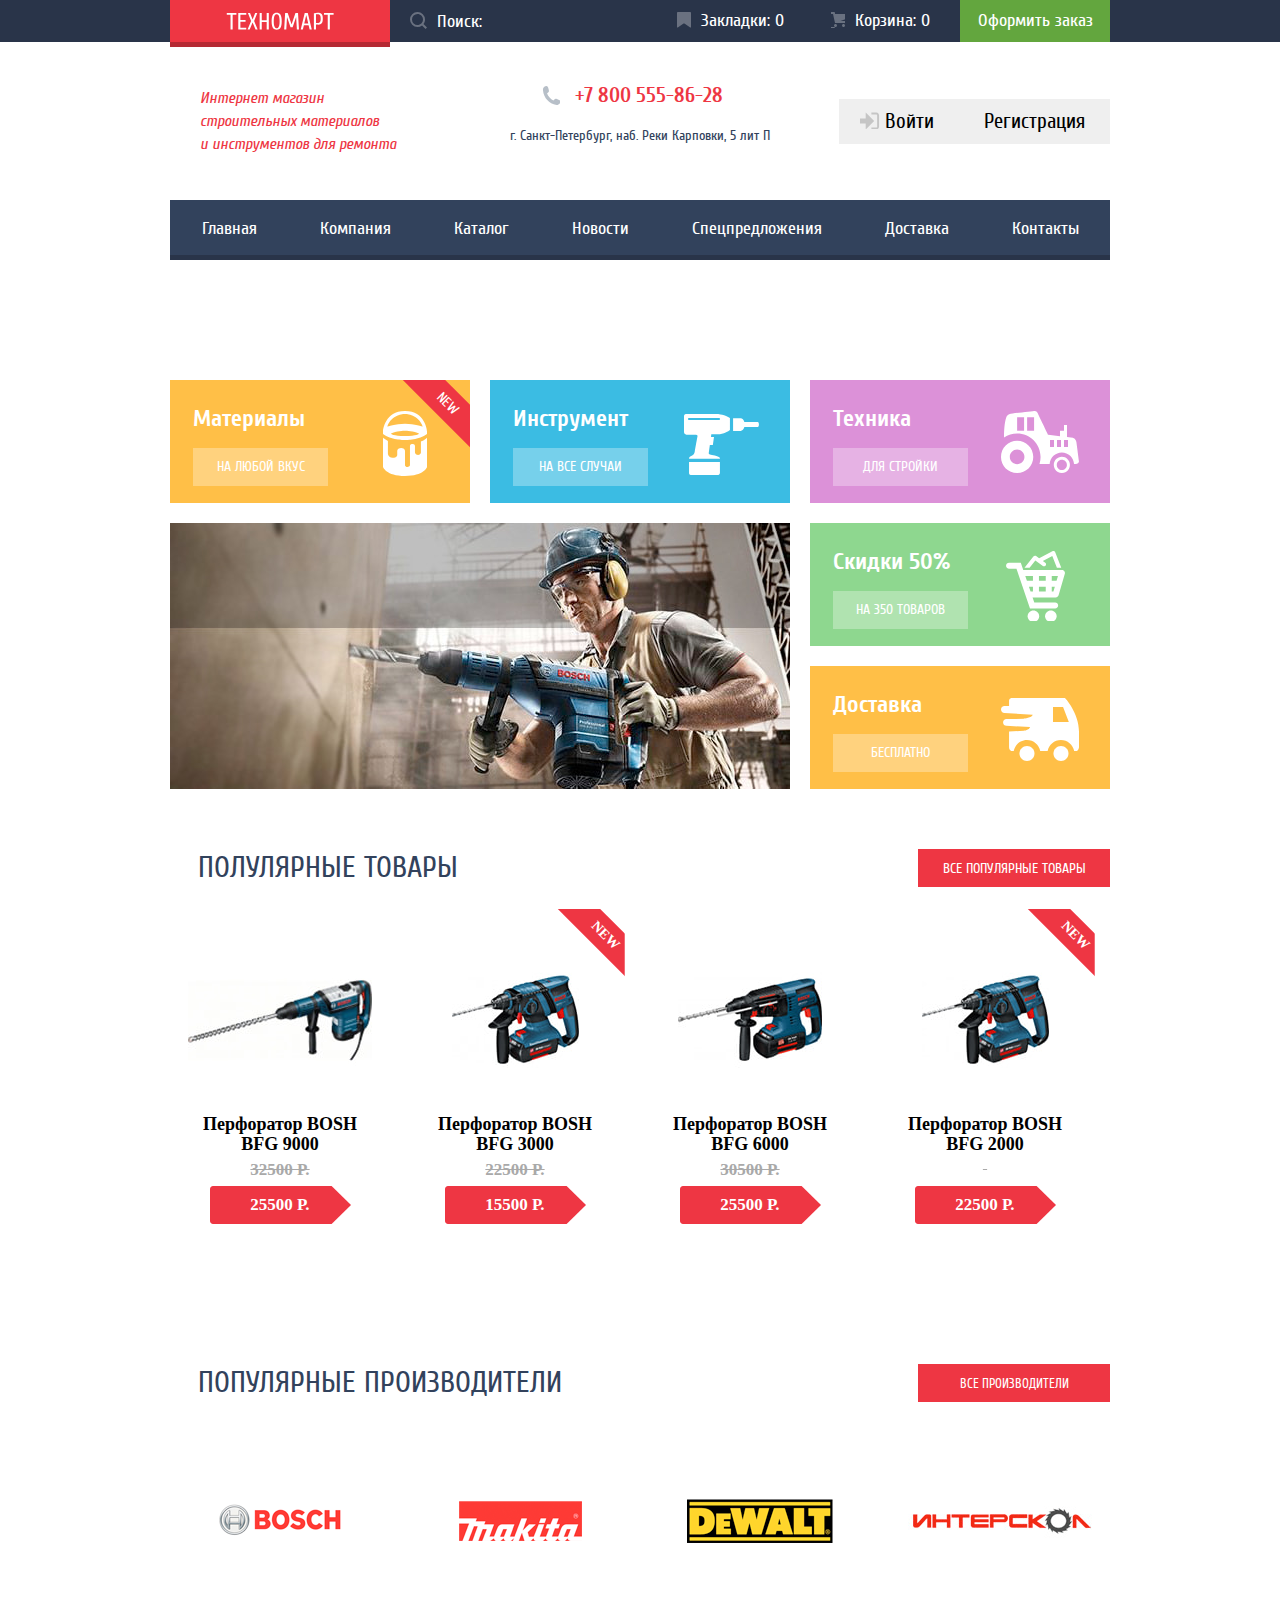
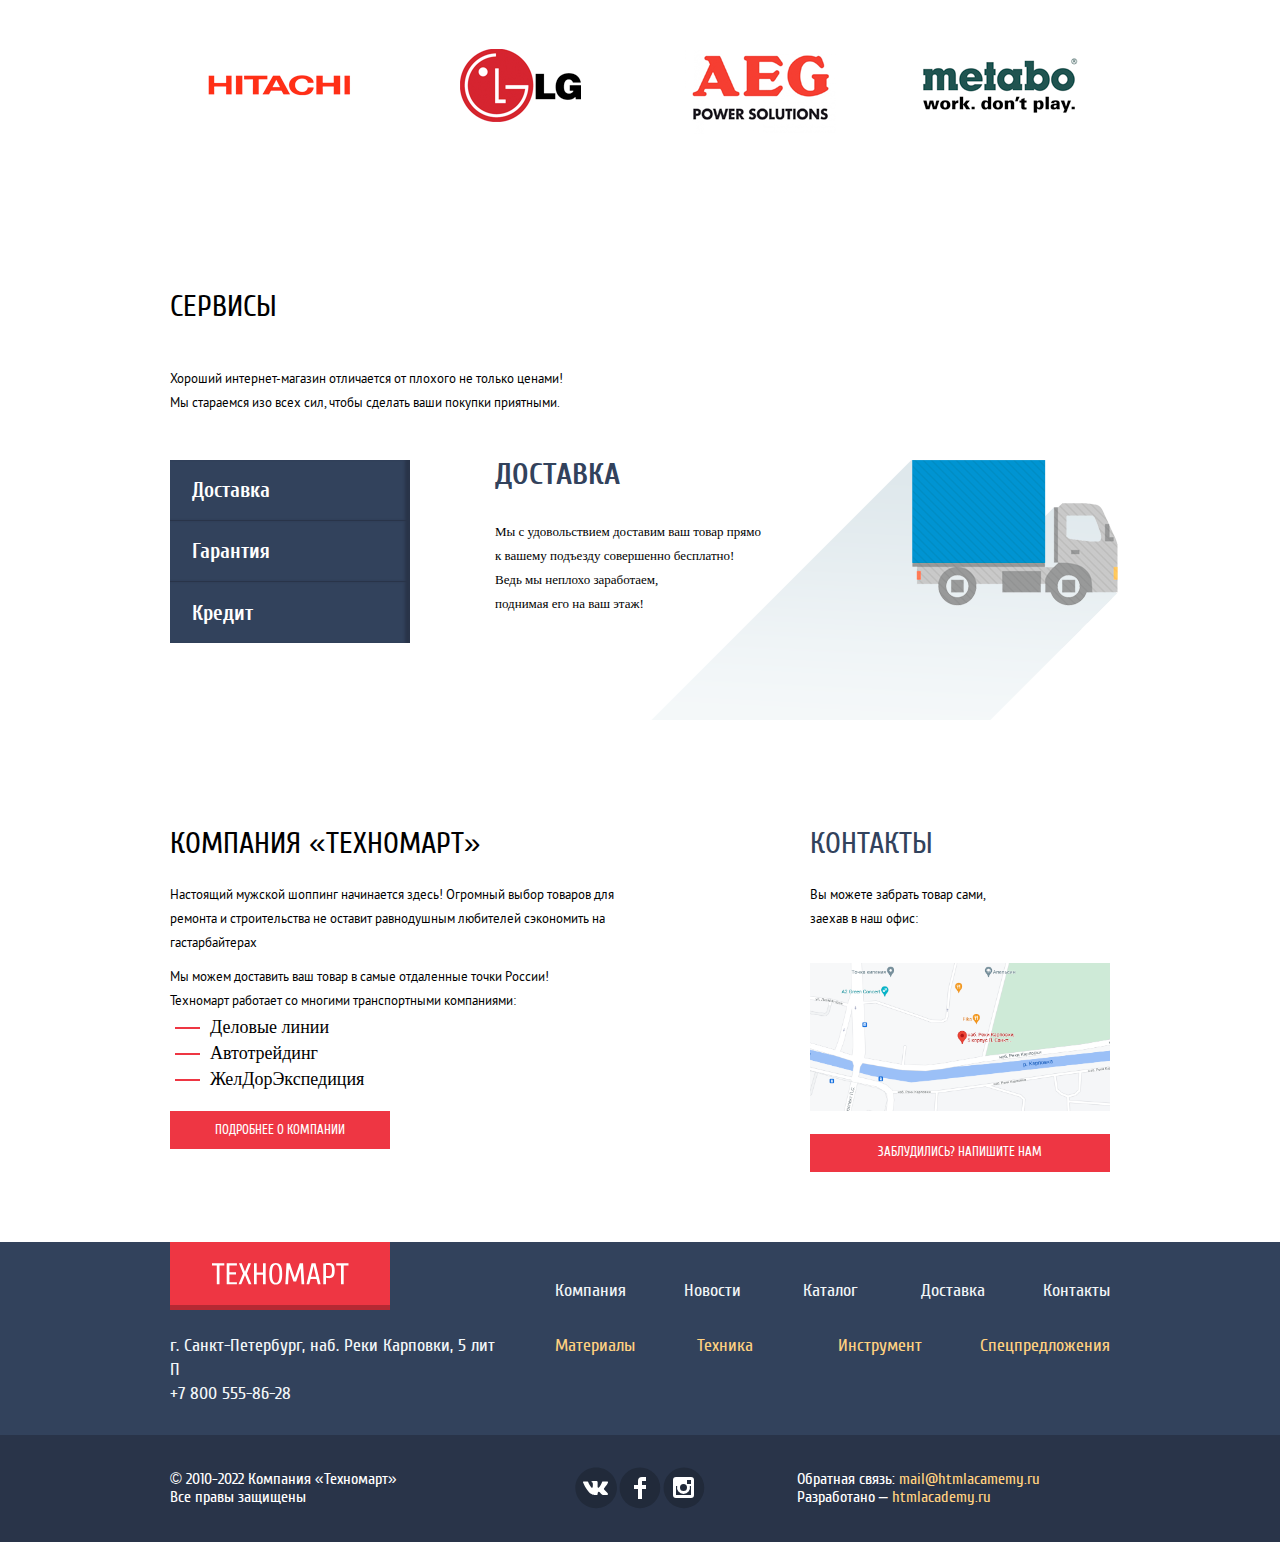
==== commit bb8de948: "master" ====
--- a/index.html
+++ b/index.html
@@ -52,8 +52,8 @@
           <p>г. Санкт-Петербург, наб. Реки Карповки, 5 лит П</p>
         </div>
         <div class="main-header-down-button">
-          <button class="button-login" type="button">Войти</button>
-          <button class="button-regestration" type="button">Регистрация</button>
+          <button class="button-login" type="button">Войти</button><button class="button-regestration"
+            type="button">Регистрация</button>
         </div>
       </div>
     </section>
@@ -72,8 +72,8 @@
     </nav>
   </header>
 
-  <!--Мейн-->
-  <!--5 blocks and slider-->
+  <!--Main-->
+  <!--blocks and slider-->
   <main>
     <section class="main-products container">
       <div class="main-products-containter container">
@@ -229,16 +229,16 @@
       <p class="little-text little-text-service">Хороший интернет-магазин отличается от плохого не только ценами!
         <br>Мы стараемся изо всех сил, чтобы сделать ваши покупки приятными.
       </p>
+
       <!--Slider-->
       <div class="service-buttons">
         <button class="service-button" type="button">Доставка</button>
         <button class="service-button" type="button">Гарантия</button>
         <button class="service-button" type="button">Кредит</button>
       </div>
-
       <div class="service-slider">
         <ul class="service-slider-list">
-          <li class="service-slider-item service-slider-item-one service-slide-current">
+          <li class="service-slider-item service-slider-item-one current">
             <h3 class="service-slide-title">Доставка</h3>
             <p>Мы с удовольствием доставим ваш товар прямо<br>к вашему подъезду совершенно бесплатно!<br>Ведь мы неплохо
               заработаем, <br>поднимая его на ваш этаж!</p>
@@ -260,6 +260,7 @@
 
     <!--Contacts-->
     <section class="delivery container">
+      <h2 class="visually-hidden">Контакты</h2>
       <div class="contact-delivery">
         <h2 class="big-title">Компания «Техномарт»</h2>
         <p class="little-text little-text-one">
@@ -286,7 +287,7 @@
           заехав в наш офис:
         </p>
         <a href="">
-          <img src="/img/map.png" width="300" height="158" alt="map" /></a>
+          <img src="img/map.png" width="300" height="158" alt="map" /></a>
         <button class="button-usual button" type="button">Заблудились? Напишите нам</button>
       </div>
     </section>
@@ -368,18 +369,21 @@
           placeholder="В свободной форме"></textarea>
       </div>
       <button class="button button-modal-feedback" type="submit">Отправить</button>
-      <a class="button-close" href="">
+
+    </form>
+  </section>
+
+  <!--map-->
+  <section class="container display-none">
+    <div class="modal-map">
+      <a class="button-close-map" href="">
         <img class="icon-close" src="/img/icon/icon-close.svg" width="21px" height="21px" />
       </a>
-    </form>
-  </section>
-
-  <!--map-->
-  <section class="modal modal-map container display-none">
-    <a class="button-close-map" href="">
-      <img class="icon-close" src="/img/icon/icon-close.svg" width="21px" height="21px" />
-    </a>
-    <img class="map-img" src="img/map.png" width="944" height="449" alt="map" />
+      <iframe class="map-img "
+        src="https://www.google.com/maps/embed?pb=!1m18!1m12!1m3!1d1996.822446556365!2d30.315220216162075!3d59.968268666669964!2m3!1f0!2f0!3f0!3m2!1i1024!2i768!4f13.1!3m3!1m2!1s0x4696315bc48a26c9%3A0x8a49e1486716f5b1!2z0L3QsNCxLiBQ0LXQutC4INCa0LDRgNC_0L7QstC60LgsIDXQnywg0KHQsNC90LrRgi3Qn9C10YLQtdGA0LHRg9GA0LMsIDE5NzAyMg!5e0!3m2!1sru!2sru!4v1648146772000!5m2!1sru!2sru"
+        width="943" height="449" style="border:0;" allowfullscreen="г. Санкт-Петербург, наб. Реки Карповки, 5 лит П"
+        loading="lazy" referrerpolicy="no-referrer-when-downgrade"></iframe>
+    </div>
   </section>
 </body>
 
--- a/css/style.css
+++ b/css/style.css
@@ -17,6 +17,22 @@
 }
 
 @font-face {
+  font-family: "cuprum";
+  src: url(../fonts/cuprumitalic.woff2) format(woff2),
+    url("../fonts/cuprumitalic.woff") format(woff);
+  font-weight: 400;
+  font-style: italic;
+}
+
+@font-face {
+  font-family: "cuprum";
+  src: url(../fonts/cuprumbolditalic.woff2) format(woff2),
+    url("../fonts/cuprumbolditalic.woff") format(woff);
+  font-weight: 700;
+  font-style: italic;
+}
+
+@font-face {
   font-family: "ptsans";
   src: url(../fonts/ptsans.woff2) format("woff2"),
     url(../fonts/ptsans.woff) format("woff");
@@ -30,22 +46,6 @@
     url("../fonts/ptsansbold.woff") format(woff);
   font-weight: 700;
   font-style: normal;
-}
-
-@font-face {
-  font-family: "cuprum";
-  src: url(../fonts/cuprumitalic.woff2) format(woff2),
-    url("../fonts/cuprumitalic.woff") format(woff);
-  font-weight: 400;
-  font-style: italic;
-}
-
-@font-face {
-  font-family: "cuprum";
-  src: url(../fonts/cuprumbolditalic.woff2) format(woff2),
-    url("../fonts/cuprumbolditalic.woff") format(woff);
-  font-weight: 700;
-  font-style: italic;
 }
 
 /*Variables*/
@@ -67,7 +67,6 @@
   --basic-grey: #A9A9A9;
   --basic-gold: #FFD180;
   --shadow: #405069;
-
   --special-yellow: #FFBF47;
   --special-blue: #3BBCE3;
   --special-violet: #DC91D8;
@@ -188,6 +187,7 @@
 .main-header-up-container {
   display: flex;
   justify-content: space-between;
+  position: relative;
 }
 
 .main-logo {
@@ -245,6 +245,10 @@
   opacity: 1;
 }
 
+.main-header-up-menu {
+  display: flex;
+}
+
 .bookmarks,
 .basket {
   width: 150px;
@@ -254,18 +258,6 @@
   border: 0px;
 }
 
-.basket {
-  background-color: var(--basic-red);
-}
-
-.basket:active {
-  background-color: var(--red-click);
-}
-
-.bookmarks:active {
-  background-color: var(--button-acive);
-}
-
 .bookmarks::before,
 .basket::before {
   content: "";
@@ -277,6 +269,18 @@
   right: 10px;
   top: 2px;
   opacity: 0.3;
+}
+
+.basket {
+  background-color: var(--basic-red);
+}
+
+.basket:active {
+  background-color: var(--red-click);
+}
+
+.bookmarks:active {
+  background-color: var(--button-acive);
 }
 
 .basket::before {
@@ -495,8 +499,8 @@
   font-size: 21px;
   line-height: 21px;
   border: 0px;
-  height: 45px;
-  justify-content: end;
+  min-height: 45px;
+  overflow: hidden;
 }
 
 .button-login {
@@ -537,15 +541,12 @@
 
 .main-navigation {
   font-size: 18px;
-  background-color: var(--basic-white);
   width: 100%;
 }
 
 .navigation-list {
   list-style: none;
-  padding: 0px;
   display: flex;
-  min-height: 60px;
   flex-wrap: wrap;
   background-color: var(--basic-blue);
   box-shadow: inset 0px -5px 0px #293449;
@@ -553,7 +554,6 @@
 
 .navigation-item {
   flex-grow: 1;
-  align-self: center;
 }
 
 .navigation-item a {
@@ -579,7 +579,7 @@
 }
 
 /*Main*/
-/*5 blocks and slider*/
+/*blocks and slider*/
 
 .main-products-containter {
   margin-top: 120px;
@@ -593,6 +593,16 @@
   width: 300px;
   height: 123px;
   position: relative;
+}
+
+.main-products-card h3 {
+  font-size: 24px;
+  line-height: 30px;
+  color: var(--basic-white);
+  padding-left: 23px;
+  max-width: 200px;
+  max-height: 30px;
+  overflow: hidden;
 }
 
 .main-products-card::before {
@@ -602,13 +612,6 @@
   height: 71px;
   position: absolute;
   background-repeat: no-repeat;
-}
-
-.main-products-card h3 {
-  font-size: 24px;
-  line-height: 30px;
-  color: var(--basic-white);
-  padding-left: 23px;
 }
 
 .main-products-card-one {
@@ -795,6 +798,7 @@
   height: 170px;
   width: 220px;
   vertical-align: middle;
+  object-fit: cover;
 }
 
 .popular-goods p {
@@ -858,14 +862,12 @@
   display: flex;
   flex-wrap: wrap;
   gap: 20px;
-  list-style: none;
-  margin: 0;
   padding: 0;
+  margin-top: 50px;
 }
 
 .popular-manufacturers-item {
   display: flex;
-  flex-flow: row nowrap;
   align-items: center;
   justify-content: center;
 }
@@ -873,10 +875,7 @@
 .button-manufacturers {
   width: 192px;
   height: 38px;
-  font-weight: 400;
-  font-size: 14px;
   line-height: 18px;
-  text-transform: uppercase;
   text-align: center;
   padding-top: 11px;
 }
@@ -889,6 +888,7 @@
 .popular-manufacturers-img {
   max-width: 220px;
   max-height: 145px;
+  object-fit: cover;
 }
 
 .popular-manufacturers-img:focus,
@@ -897,6 +897,7 @@
 }
 
 /*Service*/
+
 .service-grid {
   margin-top: 130px;
   display: grid;
@@ -906,16 +907,7 @@
 }
 
 .service-title {
-  grid-column: 1/-1;
-  grid-row: 1;
-  margin: 0;
-  color: var(--basic-black);
-}
-
-.service-slider {
-  grid-column: 2/-1;
-  grid-row: 3;
-  justify-self: start;
+  color: var(--basic-black);
 }
 
 .little-text-two {
@@ -924,7 +916,6 @@
 
 .little-text-service {
   grid-column: 1/-1;
-  grid-row: 2;
 }
 
 .service-buttons {
@@ -969,6 +960,8 @@
 }
 
 .service-slider {
+  grid-column: 2/-1;
+  grid-row: 3;
   position: relative;
 }
 
@@ -1034,7 +1027,7 @@
   display: none;
 }
 
-.service-slide-current {
+.current {
   display: block;
 }
 
@@ -1062,6 +1055,10 @@
 
 .contact-main-contacts {
   margin-bottom: 24px;
+}
+
+.contact-main .little-text {
+  margin-bottom: 32px;
 }
 
 .delivery-list {
@@ -1105,9 +1102,6 @@
   background-color: var(--red-click);
 }
 
-.contact-main .little-text {
-  margin-bottom: 32px;
-}
 
 /*Footer*/
 /*Footer-up*/
@@ -1127,12 +1121,6 @@
   min-height: 193px;
 }
 
-.footer-contacts {
-  grid-column: 1;
-  grid-row: 2;
-  padding-top: 14px;
-}
-
 .footer-logo {
   width: 220px;
   height: 68px;
@@ -1146,6 +1134,13 @@
   background-color: var(--red-click);
 }
 
+.footer-contacts {
+  grid-column: 1;
+  grid-row: 2;
+  padding-top: 14px;
+  max-width: 335px;
+}
+
 .footer-adres,
 .footer-phone {
   color: var(--special-white-3);
@@ -1165,6 +1160,10 @@
   grid-template-columns: 1fr 1fr 1fr 1fr 1fr;
   column-gap: 58px;
   margin: 37px 0 0 0;
+}
+
+.footer-menu-list li {
+  min-height: 30px;
 }
 
 .footer-catalog-list {
@@ -1215,13 +1214,13 @@
 
 .copyright {
   justify-self: start;
-  align-self: center;
 }
 
 .social {
   height: 100%;
   width: 300px;
   display: flex;
+  flex-wrap: wrap;
   align-items: center;
   justify-content: center;
 }
@@ -1266,6 +1265,7 @@
 .feedback {
   display: flex;
   text-align: right;
+  flex-wrap: wrap;
 }
 
 .footer-feedback {
@@ -1297,7 +1297,6 @@
 }
 
 /*modal-feedback*/
-
 
 .modal-feedback-form {
   width: 620px;
@@ -1307,11 +1306,16 @@
   grid-template-columns: 1fr 1fr min-content;
   grid-template-rows: min-content 1fr 1fr 1fr;
   gap: 20px;
-  position: absolute;
   background-color: var(--basic-white);
   z-index: 3;
-  left: 635px;
-  top: 2330px;
+  position: fixed;
+  margin: auto;
+  top: 0;
+  bottom: 0;
+  left: 0;
+  right: 0;
+  z-index: 3;
+  box-shadow: 0px 0px 17px 4px rgba(0, 0, 0, 0.2);
 }
 
 .button-close {
@@ -1319,7 +1323,8 @@
   grid-row: 1;
   width: 24px;
   height: 24px;
-  margin-top: 14px;
+  margin: 14px 11px 0 0;
+
 }
 
 .modal-login {
@@ -1382,26 +1387,27 @@
   margin-bottom: 10px;
 }
 
-/*catalog*/
-
 /*Modal map*/
 .modal-map {
   height: 450px;
-  width: 943;
+  width: 943px;
   border-top: 7px solid var(--basic-red);
   display: grid;
   grid-template-rows: 1fr;
   grid-template-columns: 1fr;
-  position: relative;
-  bottom: 770px;
-  right: 20px;
-  z-index: 2;
+  position: fixed;
+  top: 0;
+  bottom: 0;
+  left: 0;
+  right: 0;
+  margin: auto;
+  z-index: 3;
+  box-shadow: 0px 0px 17px 4px rgba(0, 0, 0, 0.2);
 }
 
 .button-close-map {
   grid-column: 1;
   grid-row: 1;
-  z-index: 2;
   width: 21px;
   height: 21px;
   justify-self: end;
@@ -1871,11 +1877,83 @@
 
 .text-up-footer {
   font-size: 13px;
-  line-height: 20px;
+  line-height: 24px;
   color: var(--basic-black);
   grid-column: 1/-1;
   grid-row: 5;
   margin-top: 122px;
+  font-family: ptsans;
+}
+
+.text-up-footer h2 {
+  color: var(--basic-black);
+  font-family: cuprum;
+}
+
+/*modal basket*/
+
+.modal-basket {
+  width: 620px;
+  height: 282px;
+  border: 7px solid var(--basic-red);
+  display: grid;
+  grid-template-columns: 1fr 1fr min-content;
+  grid-template-rows: min-content 1fr 1fr;
+  gap: 10px;
+  position: relative;
+}
+
+.modal-basket .icon-close {
+  grid-column: 4;
+  grid-row: 1;
+  margin: 10px 10px 0 0;
+}
+
+.modal-basket p {
+  grid-column: 1/-1;
+  grid-row: 2;
+  font-size: 24px;
+  line-height: 30px;
+  font-weight: 700;
+  color: var(--basic-black);
+  text-align: center;
+}
+
+.modal-basket p::before {
+  content: "";
+  width: 66px;
+  height: 66px;
+  background-image: url(../img/icon/icon-mark.svg);
+  position: absolute;
+  left: 60px;
+  top: 50px;
+}
+
+.button-modal-basket {
+  grid-column: 1/-1;
+  grid-row: 3;
+  text-align: center;
+  align-self: center;
+}
+
+.button-modal-basket button {
+  height: 38px;
+  width: 192px;
+}
+
+.button-next-offer,
+.button-next-offer:focus {
+  background-color: var(--basic-white);
+  color: var(--basic-black);
+}
+
+.button-next-offer:hover {
+  border: 1px solid var(--basic-grey);
+}
+
+.button-next-offer:active {
+  border: 1px solid var(--basic-grey);
+  background-color: var(--basic-grey);
 }
 
 .display-none {
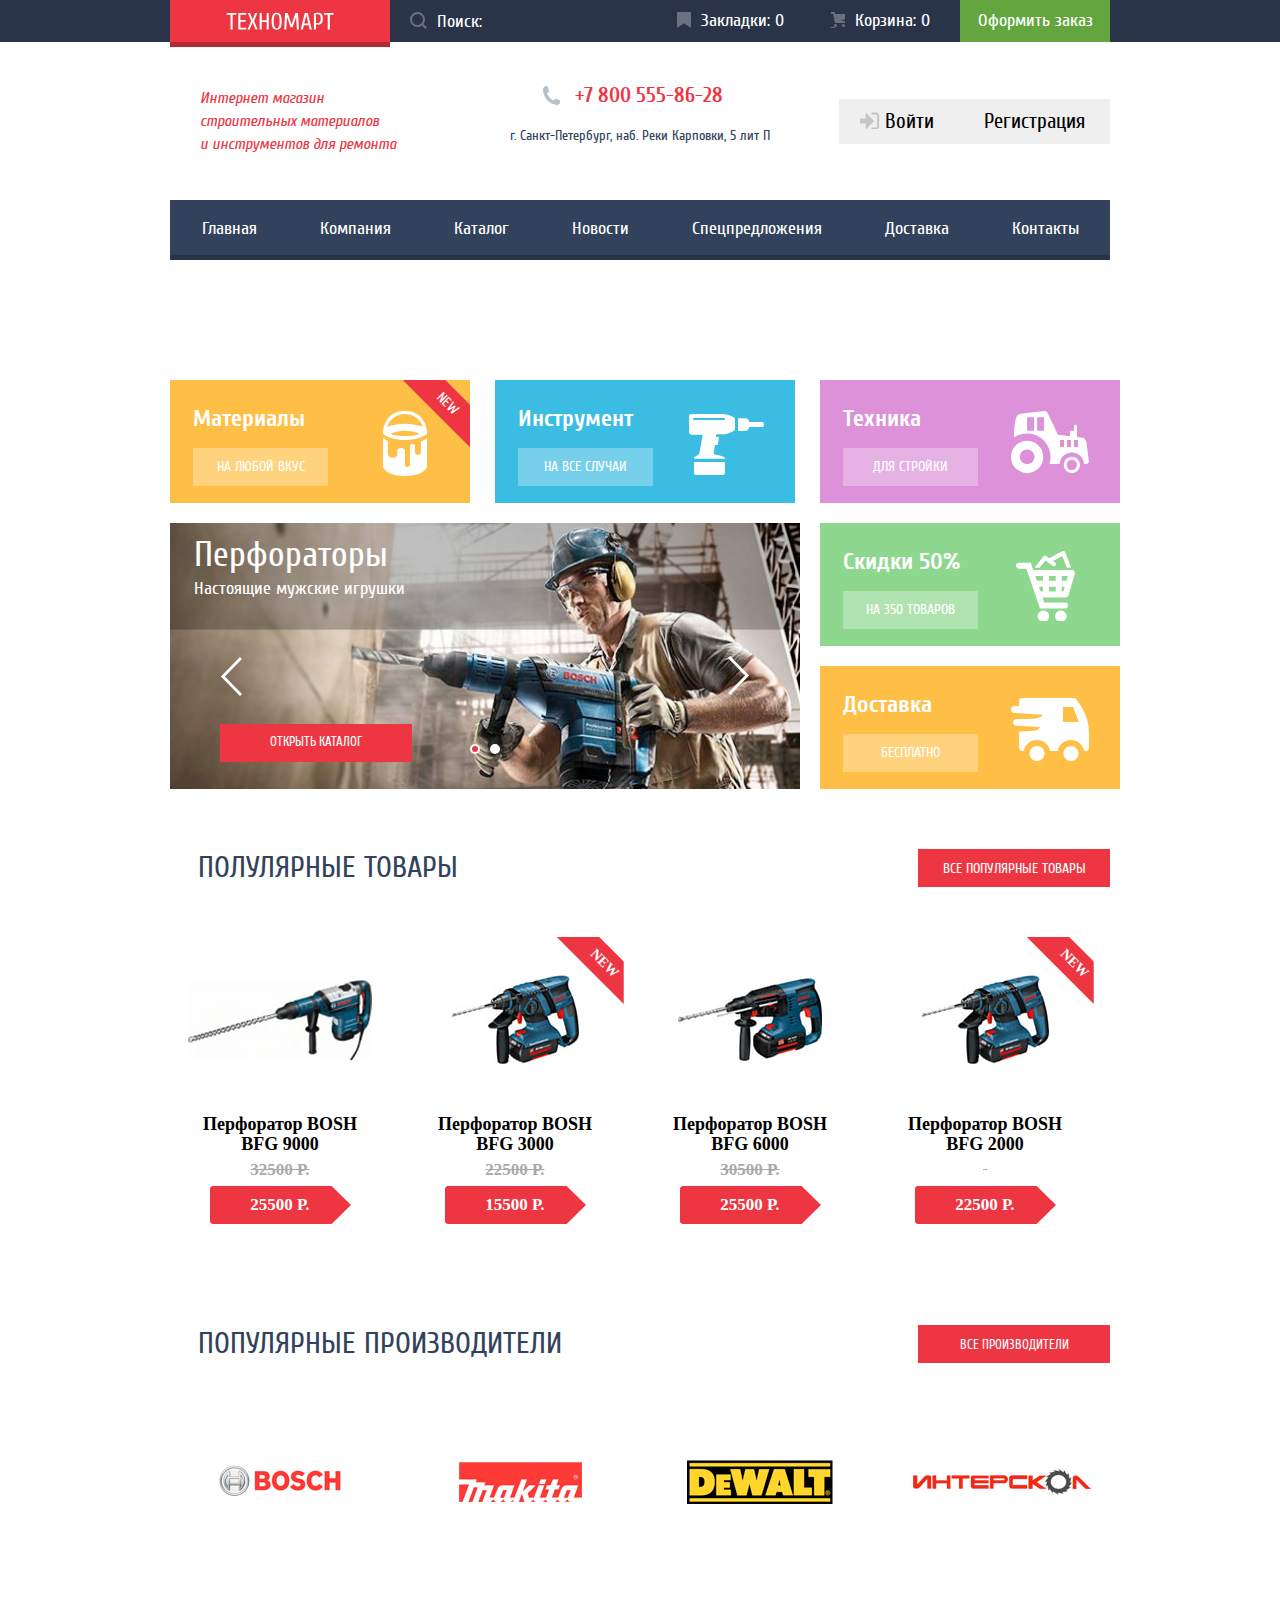
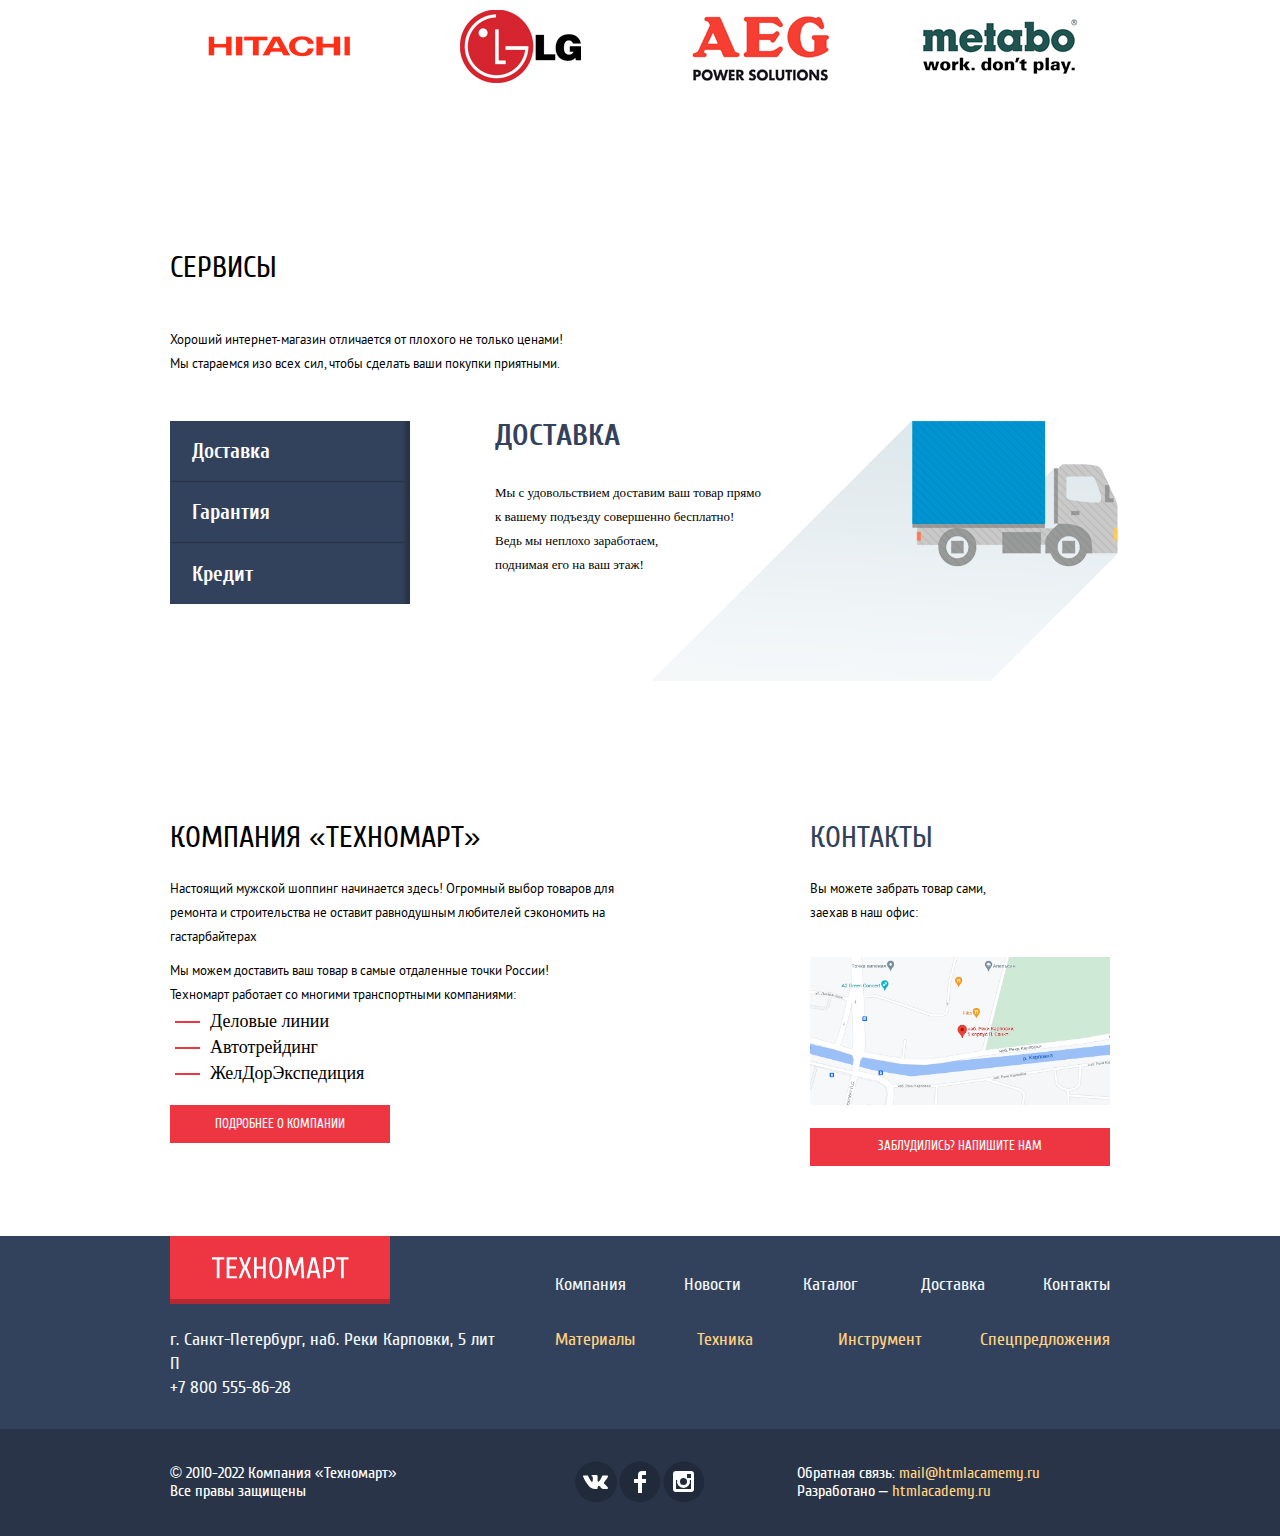
==== commit 8fe4d7ff: "master" ====
--- a/index.html
+++ b/index.html
@@ -22,14 +22,15 @@
     <section class="main-header-up">
       <div class="main-header-up-container container">
         <div class="main-logo">
-          <svg width="108" height="18" fill="none" xmlns="http://www.w3.org/2000/svg">
+          <svg aria-hidden="true" focusable="false" alt="Логотип техномарт" width="108" height="18" fill="none"
+            xmlns="http://www.w3.org/2000/svg">
             <path fill-rule="evenodd" clip-rule="evenodd"
               d="M103.847 2.659v14.79h-2.113V2.66h-3.756V1.015h9.626v1.644h-3.757Zm-8.135 8.698a3.02 3.02 0 0 1-1.385.986c-.556.196-1.217.294-1.984.294-.36 0-.767-.024-1.22-.07-.455-.048-.83-.102-1.128-.165v5.048h-2.113V1.25a11.07 11.07 0 0 1 1.796-.364 16.94 16.94 0 0 1 1.96-.106c.94 0 1.738.098 2.396.294.657.195 1.19.52 1.596.974.407.454.704 1.057.892 1.808.188.751.282 1.683.282 2.794 0 1.142-.09 2.097-.27 2.864-.18.767-.454 1.382-.822 1.843Zm-1.197-6.82c-.118-.564-.301-1.01-.552-1.338a1.995 1.995 0 0 0-.95-.693c-.384-.133-.842-.2-1.374-.2h-1.644v8.687h1.644c.532 0 .99-.066 1.373-.2.384-.132.7-.363.951-.692.25-.329.434-.775.552-1.338.117-.564.176-1.268.176-2.113s-.059-1.55-.176-2.113ZM82.6 13.224h-4.696l-1.056 4.226h-2.114l3.992-16.435h3.052l3.991 16.435h-2.113L82.6 13.224Zm-2.301-9.861h-.094l-1.949 8.217h3.992l-1.95-8.217ZM70.156 5.24h-.117l-3.405 10.096h-2.113L61.117 5.24H61l-.705 12.209h-2.113l.94-16.435h2.582l3.827 11.27h.094l3.827-11.27h2.582l.94 16.435H70.86L70.157 5.24ZM54.38 15.924c-.438.642-.967 1.095-1.585 1.361-.618.267-1.326.4-2.125.4-.798 0-1.506-.133-2.125-.4-.618-.266-1.146-.72-1.584-1.361-.439-.642-.771-1.507-.998-2.595-.227-1.087-.34-2.453-.34-4.097 0-1.643.113-3.009.34-4.097.227-1.087.56-1.952.998-2.594.438-.642.966-1.096 1.584-1.362C49.163.913 49.871.78 50.67.78c.799 0 1.507.133 2.125.4.618.265 1.147.72 1.585 1.361.438.642.77 1.507.998 2.594.227 1.088.34 2.454.34 4.097 0 1.644-.113 3.01-.34 4.097-.227 1.088-.56 1.953-.998 2.595ZM53.358 5.758c-.165-.908-.38-1.628-.646-2.16-.266-.533-.58-.9-.94-1.104a2.218 2.218 0 0 0-1.103-.305c-.375 0-.743.102-1.103.305-.36.204-.673.571-.94 1.104-.265.532-.48 1.252-.645 2.16-.164.907-.247 2.066-.247 3.474 0 1.41.083 2.567.247 3.475.164.908.38 1.628.646 2.16.266.532.579.9.939 1.104.36.203.728.305 1.103.305.376 0 .744-.102 1.104-.305.36-.204.673-.572.939-1.104.266-.532.481-1.252.645-2.16.165-.908.247-2.066.247-3.475 0-1.408-.082-2.567-.246-3.474ZM40.69 9.937h-4.93v7.513h-2.114V1.015h2.114v7.278h4.93V1.015h2.113V17.45h-2.113V9.937ZM29.54 17.45l-2.935-7.044-2.935 7.044h-2.113l3.522-8.452-3.17-7.983h2.113l2.583 6.574 2.582-6.574H31.3l-3.17 7.983 3.523 8.452H29.54ZM12.283 1.015h7.983v1.644h-5.87v5.4h5.165v1.643h-5.165v6.104h5.87v1.644h-7.983V1.015ZM6.648 17.45H4.535V2.659H.78V1.015h9.626v1.644H6.648v14.79Z"
               fill="#fff" />
           </svg>
         </div>
         <div class="search-container">
-          <input class="header-search" type="search" name="search" placeholder="Поиск:" />
+          <input aria-label="Поиск" class="header-search" type="search" name="search" placeholder="Поиск:" />
         </div>
         <div class="main-header-up-menu">
           <button class="bookmarks" type="button">Закладки: 0</button><button class="basket basket-index"
@@ -61,7 +62,7 @@
     <!--Navigation-->
     <nav class="main-navigation">
       <ul class="navigation-list container">
-        <li class="navigation-item"><a>Главная</a></li>
+        <li class="navigation-item"><a href="#">Главная</a></li>
         <li class="navigation-item"><a href="blank.html">Компания</a></li>
         <li class="navigation-item"><a href="catalog.html">Каталог</a></li>
         <li class="navigation-item"><a href="blank.html">Новости</a></li>
@@ -76,11 +77,12 @@
   <!--blocks and slider-->
   <main>
     <section class="main-products container">
+      <h1 class="visually-hidden">Преимущества</h1>
       <div class="main-products-containter container">
         <div class="main-products-card main-products-card-one">
           <h3>Материалы</h3>
           <a class="button-cart" href="#">На любой вкус</a>
-          <div class="icon-new">New</div>
+          <div aria-hidden="true" focusable="false" class="icon-new-product">New</div>
         </div>
         <div class="main-products-card main-products-card-two">
           <h3>Инструмент</h3>
@@ -98,13 +100,30 @@
           <h3>Доставка</h3>
           <a class="button-cart" href="#">Бесплатно</a>
         </div>
+
         <!--Slider-->
-        <div class="main-slider">
-          <img src="img/slider/slide1.jpg" width="630" height="266" alt="" />
-        </div>
-      </div>
-    </section>
-
+        <div class="slider-container">
+          <div class="main-slider">
+            <div class="item-slide slide-one">
+              <p class="slide-text slide-title">Перфораторы</p>
+              <p class="slide-text slide-description">Настоящие мужские игрушки</p>
+              <img src="img/slider/slide1.jpg" width="630" height="266" alt="" />
+            </div>
+            <div class="item-slide slide-two">
+              <p class="slide-text slide-title">Дрели</p>
+              <p class="slide-text slide-description">Соседям на радость!</p>
+              <img src="img/slider/slide2.jpg" width="630" height="266" alt="" />
+            </div>
+          </div>
+          <a class="next-slider" href=""></a>
+          <a class="back-slider" href=""></a>
+          <a href="catalog.html" class="button button-slider">Открыть каталог</a>
+          <ul class="list-dots">
+            <li><button class="item-dots item-dots-one background-dots"></button></li>
+            <li><button class="item-dots item-dots-two"></button></li>
+          </ul>
+        </div>
+    </section>
 
     <!--Popular goods-->
     <section class="popular-goods container">
@@ -112,11 +131,15 @@
         <div class="popular-goods-grid-title">
           <h2 class="big-title">Полулярные товары</h2>
         </div>
-        <a class="button popular-goods-grid-button">Все популярные товары</a>
+        <a href="#" class="button popular-goods-grid-button">Все популярные товары</a>
         <ul class="popular-goods-list">
           <li class="popular-goods-item popular-goods-item-one">
             <div class="image-central">
-              <img src="img/popular-goods/popular-goods-1.jpg" width="" height="" alt="Перфоратор BOSH BFG 90-0" />
+              <img src="img/popular-goods/popular-goods-1.jpg" width="184" height="164"
+                alt="Перфоратор BOSH BFG 90-0" />
+              <button index="1" class="button button-add-goods">Купить</button>
+              <button class="button button-add-bookmarks">В закладки</button>
+              <div class="background-goods"></div>
             </div>
             <p class="name-good">Перфоратор BOSH BFG 9000</p>
             <p class="old-price">32500 Р.</p>
@@ -125,7 +148,11 @@
 
           <li class="popular-goods-item popular-goods-two">
             <div class="image-central">
-              <img src="img/popular-goods/popular-goods-2.jpg" width="" height="" alt="Перфоратор BOSH BFG 3000" />
+              <img src="img/popular-goods/popular-goods-2.jpg" width="127" height="122"
+                alt="Перфоратор BOSH BFG 3000" />
+              <button class="button button-add-goods">Купить</button>
+              <button class="button button-add-bookmarks">В закладки</button>
+              <div class="background-goods"></div>
             </div>
             <p class="name-good">Перфоратор BOSH BFG 3000</p>
             <p class="old-price">22500 Р.</p>
@@ -135,7 +162,11 @@
 
           <li class="popular-goods-item popular-goods-three">
             <div class="image-central">
-              <img src="img/popular-goods/popular-goods-3.jpg" width="" height="" alt="Перфоратор BOSH BFG 6000" />
+              <img src="img/popular-goods/popular-goods-3.jpg" width="144" height="128"
+                alt="Перфоратор BOSH BFG 6000" />
+              <button class="button button-add-goods">Купить</button>
+              <button class="button button-add-bookmarks">В закладки</button>
+              <div class="background-goods"></div>
             </div>
             <p class="name-good">Перфоратор BOSH BFG 6000</p>
             <p class="old-price">30500 Р.</p>
@@ -144,7 +175,11 @@
 
           <li class="popular-goods-item popular-goods-four">
             <div class="image-central">
-              <img src="img/popular-goods/popular-goods-4.jpg" width="" height="" alt="Перфоратор BOSH BFG 2000" />
+              <img src="img/popular-goods/popular-goods-4.jpg" width="127" height="112"
+                alt="Перфоратор BOSH BFG 2000" />
+              <button class="button button-add-goods">Купить</button>
+              <button class="button button-add-bookmarks">В закладки</button>
+              <div class="background-goods"></div>
             </div>
             <p class="name-good">Перфоратор BOSH BFG 2000</p>
             <p class="old-price">&nbsp;</p>
@@ -157,6 +192,7 @@
 
     <!--Popular-manufacturers-->
     <section class="popular-manufacturers container">
+      <h2 class="visually-hidden">Преимущества</h2>
       <div class="popular-manufacturers-up">
         <h2 class="big-title">Популярные производители</h2>
         <a class="button button-manufacturers" href="#">Все производители</a>
@@ -166,56 +202,56 @@
           <li class="popular-manufacturers-item">
             <a href="">
               <img class="popular-manufacturers-img" src="img/popular-manufacturers/popular-manufacturers-1.png"
-                width="" height="" alt="Bosh" />
+                width="126" height="37" alt="Bosh" />
             </a>
           </li>
 
           <li class="popular-manufacturers-item">
             <a href="">
               <img class="popular-manufacturers-img" src="img/popular-manufacturers/popular-manufacturers-2.png"
-                max-width="220px" max-height="145px" alt="makita" />
+                max-width="123" max-height="40" alt="makita" />
             </a>
           </li>
 
           <li class="popular-manufacturers-item">
             <a href="">
               <img class="popular-manufacturers-img" src="img/popular-manufacturers/popular-manufacturers-3.png"
-                max-width="220px" max-height="145px" alt="devalt" />
+                max-width="146" max-height="44" alt="devalt" />
             </a>
           </li>
 
           <li class="popular-manufacturers-item">
             <a href="">
               <img class="popular-manufacturers-img" src="img/popular-manufacturers/popular-manufacturers-4.png"
-                max-width="220px" max-height="145px" alt="Интерскол" />
+                max-width="200" max-height="75" alt="Интерскол" />
             </a>
           </li>
 
           <li class="popular-manufacturers-item">
             <a href="">
               <img class="popular-manufacturers-img" src="img/popular-manufacturers/popular-manufacturers-5.png"
-                max-width="220px" max-height="145px" alt="hitachi" />
+                max-width="169" max-height="31" alt="hitachi" />
             </a>
           </li>
 
           <li class="popular-manufacturers-item">
             <a href="">
               <img class="popular-manufacturers-img" src="img/popular-manufacturers/popular-manufacturers-6.png"
-                max-width="220px" max-height="145px" alt="lg" />
+                max-width="121" max-height="73" alt="lg" />
             </a>
           </li>
 
           <li class="popular-manufacturers-item">
             <a href="">
               <img class="popular-manufacturers-img" src="img/popular-manufacturers/popular-manufacturers-7.png"
-                max-width="220px" max-height="145px" alt="aeg" />
+                max-width="151" max-height="96" alt="aeg" />
             </a>
           </li>
 
           <li class="popular-manufacturers-item">
             <a href="">
               <img class="popular-manufacturers-img" src="img/popular-manufacturers/popular-manufacturers-8.png"
-                max-width="220px" max-height="145px" alt="metabo" />
+                max-width="204" max-height="69" alt="metabo" />
             </a>
           </li>
 
@@ -232,9 +268,9 @@
 
       <!--Slider-->
       <div class="service-buttons">
-        <button class="service-button" type="button">Доставка</button>
-        <button class="service-button" type="button">Гарантия</button>
-        <button class="service-button" type="button">Кредит</button>
+        <button class="service-button service-button-delivery" type="button">Доставка</button>
+        <button class="service-button service-button-warranty" type="button">Гарантия</button>
+        <button class="service-button service-button-credit" type="button">Кредит</button>
       </div>
       <div class="service-slider">
         <ul class="service-slider-list">
@@ -278,7 +314,7 @@
           <li class="delivery-item">Автотрейдинг</li>
           <li class="delivery-item">ЖелДорЭкспедиция</li>
         </ul>
-        <a class="button button-contacts" href="#">Подробнее о компании</a>
+        <a class="button button-contacts" href="blank.html">Подробнее о компании</a>
       </div>
       <div class="contact-main">
         <h2 class="big-title contact-main-contacts">Контакты</h2>
@@ -286,8 +322,8 @@
           Вы можете забрать товар сами,<br />
           заехав в наш офис:
         </p>
-        <a href="">
-          <img src="img/map.png" width="300" height="158" alt="map" /></a>
+        <a class="min-map" href="#" alt="Карта" aria-hidden="true" focusable="false">
+          <img aria-hidden="true" focusable="false" src="img/map.png" width="300" height="158" alt="map" /></a>
         <button class="button-usual button" type="button">Заблудились? Напишите нам</button>
       </div>
     </section>
@@ -297,7 +333,7 @@
 
   <footer class="page-footer">
     <section class="footer-up container">
-      <div class="footer-logo">
+      <div aria-hidden="true" focusable="false" class="footer-logo">
         <svg width="138" height="23" viewbox="0 0 138 23" fill="none" xmlns="http://www.w3.org/2000/svg">
           <path fill-rule="evenodd" clip-rule="evenodd"
             d="M132.694 3.39708V22.2971H129.994V3.39708H125.194V1.29708H137.494V3.39708H132.694ZM122.299 14.5121C121.829 15.1021 121.239 15.5221 120.529 15.7721C119.819 16.0221 118.974 16.1471 117.994 16.1471C117.534 16.1471 117.014 16.1171 116.434 16.0571C115.854 15.9971 115.374 15.9271 114.994 15.8471V22.2971H112.294V1.59707C113.054 1.37707 113.819 1.22207 114.589 1.13207C115.359 1.04207 116.194 0.99707 117.094 0.99707C118.294 0.99707 119.314 1.12207 120.154 1.37207C120.994 1.62207 121.674 2.03707 122.194 2.61707C122.714 3.19707 123.094 3.96707 123.334 4.92707C123.574 5.88707 123.694 7.07707 123.694 8.49707C123.694 9.95707 123.579 11.1771 123.349 12.1571C123.119 13.1371 122.769 13.9221 122.299 14.5121ZM120.769 5.79706C120.619 5.07706 120.384 4.50706 120.064 4.08706C119.744 3.66706 119.339 3.37206 118.849 3.20206C118.359 3.03206 117.774 2.94706 117.094 2.94706H114.994V14.0471H117.094C117.774 14.0471 118.359 13.9621 118.849 13.7921C119.339 13.6221 119.744 13.3271 120.064 12.9071C120.384 12.4871 120.619 11.9171 120.769 11.1971C120.919 10.4771 120.994 9.57706 120.994 8.49706C120.994 7.41706 120.919 6.51706 120.769 5.79706ZM105.544 16.8971H99.544L98.194 22.2971H95.494L100.594 1.29708H104.494L109.594 22.2971H106.894L105.544 16.8971ZM102.604 4.29706H102.484L99.994 14.7971H105.094L102.604 4.29706ZM89.644 6.69708H89.494L85.144 19.5971H82.444L78.094 6.69708H77.944L77.044 22.2971H74.344L75.544 1.29708H78.844L83.734 15.6971H83.854L88.744 1.29708H92.044L93.244 22.2971H90.544L89.644 6.69708ZM69.484 20.3471C68.924 21.1671 68.249 21.7471 67.459 22.0871C66.669 22.4271 65.764 22.5971 64.744 22.5971C63.724 22.5971 62.819 22.4271 62.029 22.0871C61.239 21.7471 60.564 21.1671 60.004 20.3471C59.444 19.5271 59.019 18.4221 58.729 17.0321C58.439 15.6421 58.294 13.8971 58.294 11.7971C58.294 9.69707 58.439 7.95207 58.729 6.56207C59.019 5.17207 59.444 4.06707 60.004 3.24707C60.564 2.42707 61.239 1.84707 62.029 1.50707C62.819 1.16707 63.724 0.99707 64.744 0.99707C65.764 0.99707 66.669 1.16707 67.459 1.50707C68.249 1.84707 68.924 2.42707 69.484 3.24707C70.044 4.06707 70.469 5.17207 70.759 6.56207C71.049 7.95207 71.194 9.69707 71.194 11.7971C71.194 13.8971 71.049 15.6421 70.759 17.0321C70.469 18.4221 70.044 19.5271 69.484 20.3471ZM68.179 7.35707C67.969 6.19707 67.694 5.27707 67.354 4.59707C67.014 3.91707 66.614 3.44707 66.154 3.18707C65.694 2.92707 65.224 2.79707 64.744 2.79707C64.264 2.79707 63.794 2.92707 63.334 3.18707C62.874 3.44707 62.474 3.91707 62.134 4.59707C61.794 5.27707 61.519 6.19707 61.309 7.35707C61.099 8.51707 60.994 9.99707 60.994 11.7971C60.994 13.5971 61.099 15.0771 61.309 16.2371C61.519 17.3971 61.794 18.3171 62.134 18.9971C62.474 19.6771 62.874 20.1471 63.334 20.4071C63.794 20.6671 64.264 20.7971 64.744 20.7971C65.224 20.7971 65.694 20.6671 66.154 20.4071C66.614 20.1471 67.014 19.6771 67.354 18.9971C67.694 18.3171 67.969 17.3971 68.179 16.2371C68.389 15.0771 68.494 13.5971 68.494 11.7971C68.494 9.99707 68.389 8.51707 68.179 7.35707ZM51.994 12.6971H45.694V22.2971H42.994V1.29708H45.694V10.5971H51.994V1.29708H54.694V22.2971H51.994V12.6971ZM37.745 22.2971L33.995 13.2971L30.245 22.2971H27.545L32.045 11.4971L27.995 1.29708H30.695L33.995 9.69708L37.295 1.29708H39.995L35.945 11.4971L40.445 22.2971H37.745ZM15.695 1.29708H25.895V3.39708H18.395V10.2971H24.995V12.3971H18.395V20.1971H25.895V22.2971H15.695V1.29708ZM8.495 22.2971H5.795V3.39708H0.994995V1.29708H13.295V3.39708H8.495V22.2971Z"
@@ -331,9 +367,9 @@
           <p>© 2010-2022 Компания «Техномарт»<br />Все правы защищены</p>
         </div>
         <div class="social">
-          <a class="social-button social-button-vk" href="#"></a>
-          <a class="social-button social-button-fb" href="#"></a>
-          <a class="social-button social-button-ig" href="#"></a>
+          <a aria-label="вконтакте" class="social-button social-button-vk" href="#"></a>
+          <a aria-label="facebook" class="social-button social-button-fb" href="#"></a>
+          <a aria-label="instagram" class="social-button social-button-ig" href="#"></a>
         </div>
         <div class="feedback">
           <div>
@@ -354,6 +390,9 @@
   <!--Submission form-->
   <section class="modal modal-feedback container display-none">
     <form class="modal-feedback-form" action="https://echo.htmlacademy.ru" method="post">
+      <button aria-labe="Закрыть окно" class="button-close button-close-feedback" href="">
+        <img class="icon-close" src="img/icon/icon-close.svg" width="21" height="21" />
+      </button>
       <div class="modal-login">
         <label for="name">Ваше имя</label><br>
         <input class="modal-login-input modal-form" id="name" name="login-name" type="text" placeholder="Имя фамилия" />
@@ -369,22 +408,38 @@
           placeholder="В свободной форме"></textarea>
       </div>
       <button class="button button-modal-feedback" type="submit">Отправить</button>
-
     </form>
   </section>
 
   <!--map-->
-  <section class="container display-none">
-    <div class="modal-map">
-      <a class="button-close-map" href="">
-        <img class="icon-close" src="/img/icon/icon-close.svg" width="21px" height="21px" />
-      </a>
+  <section class="container modal-map display-none">
+    <div class="modal-map-form">
+      <button aria-labe="Закрыть окно" class="button-close-map" href="">
+        <img class="icon-close" src="img/icon/icon-close.svg" width="21" height="21" />
+      </button>
       <iframe class="map-img "
         src="https://www.google.com/maps/embed?pb=!1m18!1m12!1m3!1d1996.822446556365!2d30.315220216162075!3d59.968268666669964!2m3!1f0!2f0!3f0!3m2!1i1024!2i768!4f13.1!3m3!1m2!1s0x4696315bc48a26c9%3A0x8a49e1486716f5b1!2z0L3QsNCxLiBQ0LXQutC4INCa0LDRgNC_0L7QstC60LgsIDXQnywg0KHQsNC90LrRgi3Qn9C10YLQtdGA0LHRg9GA0LMsIDE5NzAyMg!5e0!3m2!1sru!2sru!4v1648146772000!5m2!1sru!2sru"
         width="943" height="449" style="border:0;" allowfullscreen="г. Санкт-Петербург, наб. Реки Карповки, 5 лит П"
         loading="lazy" referrerpolicy="no-referrer-when-downgrade"></iframe>
     </div>
   </section>
+
+  <!--modal basket-->
+
+  <form class="modul container modal-basket display-none">
+    <p>Товар добавлен в корзину</p>
+    <div class="button-modal-basket">
+      <button class="button" type="button">Оформить заказ</button>
+      <button class="button-next-offer" type="button">
+        Продолжить покупки
+      </button>
+    </div>
+    <a class="icon-close" href="">
+      <img src="/img/icon/icon-close.svg" width="21" height="21" />
+    </a>
+  </form>
+
+  <script src="js/Script.js"></script>
 </body>
 
 </html>--- a/css/style.css
+++ b/css/style.css
@@ -113,7 +113,7 @@
 .page-body {
   min-width: 940px;
   margin: 0px;
-  font-family: cuprum, ptsant, sans-serif;
+  font-family: cuprum, ptsant, Arial, sans-serif;
   font-size: 13px;
   line-height: 24px;
   font-weight: 400;
@@ -148,15 +148,18 @@
   text-transform: uppercase;
   font-family: cuprum;
   border: 0;
-}
-
-.button:hover {
+  cursor: pointer;
+}
+
+.button:hover,
+.button:focus {
   background-color: var(--red-focus);
 }
 
 .button:active {
   background-color: var(--red-click);
 }
+
 
 .big-title {
   font-size: 30px;
@@ -197,6 +200,12 @@
   box-shadow: inset 0px -5px 0px rgba(0, 0, 0, 0.24);
   text-align: center;
   padding-top: 12px;
+}
+
+.main-logo a {
+  display: block;
+  height: 100%;
+  width: 100%;
 }
 
 .main-logo:active {
@@ -258,6 +267,11 @@
   border: 0px;
 }
 
+.bookmarks:focus,
+.basket:focus {
+  border: 2px solid var(--special-black);
+}
+
 .bookmarks::before,
 .basket::before {
   content: "";
@@ -306,6 +320,10 @@
   background-color: var(--basic-green);
   border: 0px;
   color: inherit;
+}
+
+.checkout-button:focus {
+  border: 3px solid var(--special-black);
 }
 
 .checkout-button:hover {
@@ -410,8 +428,7 @@
   color: var(--basic-red);
 }
 
-.login-name:active,
-.login-name:focus {
+.login-name:active {
   color: var(--opacity-grey);
 }
 
@@ -458,12 +475,14 @@
 .main-header-down-button-catalog-link-one {
   grid-column: 1;
   grid-row: 2;
+  max-width: 105px;
 
 }
 
 .main-header-down-button-catalog-link-two {
   grid-column: 2;
   grid-row: 2;
+  position: relative;
 }
 
 .main-header-down-button-catalog-link {
@@ -476,8 +495,7 @@
   color: var(--basic-red);
 }
 
-.main-header-down-button-catalog-link:active,
-.main-header-down-button-catalog-link:focus {
+.main-header-down-button-catalog-link:active {
   opacity: 0.3;
 }
 
@@ -489,8 +507,8 @@
   display: block;
   position: absolute;
   background-color: var(--basic-blue);
-  bottom: 23px;
-  right: 150px;
+  top: 6px;
+  left: -8px;
 }
 
 .button-login,
@@ -501,6 +519,7 @@
   border: 0px;
   min-height: 45px;
   overflow: hidden;
+  cursor: pointer;
 }
 
 .button-login {
@@ -528,7 +547,7 @@
 
 .button-login:focus,
 .button-regestration:focus {
-  color: var(--special-black);
+  border: 2px solid var(--special-black);
 }
 
 .button-login:hover,
@@ -574,8 +593,7 @@
 }
 
 .navigation-item a:focus {
-  background-color: var(--basic-blue-dark);
-  opacity: 0.5;
+  border: 1px solid var(--special-black);
 }
 
 /*Main*/
@@ -675,7 +693,7 @@
 }
 
 .icon-new {
-  position: relative;
+  position: absolute;
   font-size: 14px;
   line-height: 18px;
   width: 70px;
@@ -685,10 +703,39 @@
   transform: rotate(45deg);
   z-index: 1;
   text-transform: uppercase;
-  color: var(--basic-white)
+  color: var(--basic-white);
+  top: 10px;
+  left: 146px;
 }
 
 .icon-new::before {
+  content: "";
+  background-image: url("../img/icon/icon_new.svg");
+  width: 70px;
+  height: 70px;
+  position: absolute;
+  background-repeat: no-repeat;
+  transform: rotate(-45deg) translate(-9px, -23px);
+  z-index: -1;
+}
+
+.icon-new-product {
+  position: absolute;
+  font-size: 14px;
+  line-height: 18px;
+  width: 70px;
+  height: 70px;
+  left: 240px;
+  bottom: 93px;
+  transform: rotate(45deg);
+  z-index: 1;
+  text-transform: uppercase;
+  color: var(--basic-white);
+  left: 240px;
+  top: 23px;
+}
+
+.icon-new-product:before {
   content: "";
   background-image: url("../img/icon/icon_new.svg");
   width: 70px;
@@ -724,11 +771,96 @@
   background-color: var(--special-black-2);
 }
 
-.main-slider {
-  width: 620px;
+.slider-container {
+  width: 630px;
   height: 266px;
   grid-column: 1/3;
   grid-row: 2/4;
+  position: relative;
+  overflow: hidden;
+}
+
+.main-slider {
+  width: 630px;
+  height: 100%;
+  position: relative;
+}
+
+.item-slide {
+  width: 100%;
+  height: 100%;
+  position: relative;
+}
+
+.slide-text {
+  position: absolute;
+  left: 24px;
+}
+
+.slide-title {
+  font-size: 36px;
+  line-height: 36px;
+  bottom: 180px
+}
+
+.slide-description {
+  font-size: 18px;
+  line-height: 24px;
+  bottom: 170px;
+}
+
+.next-slider {
+  position: absolute;
+  top: 133px;
+  right: 50px;
+  background-image: url(../img/icon/slide-button.svg);
+  width: 22px;
+  height: 40px;
+  transform: rotate(180deg);
+}
+
+.back-slider {
+  position: absolute;
+  top: 133px;
+  left: 50px;
+  background-image: url(../img/icon/slide-button.svg);
+  width: 22px;
+  height: 40px;
+}
+
+.button-slider {
+  width: 192px;
+  height: 38px;
+  position: absolute;
+  bottom: 27px;
+  left: 50px;
+  text-align: center;
+  padding-top: 6px;
+}
+
+.item-dots {
+  width: 10px;
+  height: 10px;
+  padding: 0;
+  position: absolute;
+  border: 2px solid #fff;
+  border-radius: 50%;
+  background-color: #fff;
+  cursor: pointer;
+}
+
+.item-dots-one {
+  bottom: 35px;
+  left: 300px;
+}
+
+.item-dots-two {
+  bottom: 35px;
+  left: 320px;
+}
+
+.background-dots {
+  background-color: var(--basic-red);
 }
 
 /*popular goods*/
@@ -788,9 +920,13 @@
 
 .popular-goods-item {
   width: 220px;
-  height: 100%;
+  height: 318px;
   text-align: center;
   position: relative;
+}
+
+.popular-goods-item:hover {
+  box-shadow: 0 10px 25px 0 rgba(41, 52, 73, 0.5);
 }
 
 .image-central {
@@ -799,6 +935,7 @@
   width: 220px;
   vertical-align: middle;
   object-fit: cover;
+  position: relative;
 }
 
 .popular-goods p {
@@ -820,16 +957,6 @@
   font-size: 17px;
   line-height: 18px;
   margin: 0;
-}
-
-.popular-goods-two .icon-new {
-  bottom: 305px;
-  left: 147px;
-}
-
-.popular-goods-four .icon-new {
-  bottom: 305px;
-  left: 147px;
 }
 
 .actual-price {
@@ -841,6 +968,82 @@
   color: var(--basic-white);
 }
 
+.image-central:hover .button-add-goods,
+.image-central:hover .button-add-bookmarks,
+.image-central:hover .background-goods {
+  display: block;
+}
+
+
+.background-goods {
+  display: block;
+  width: 100%;
+  height: 100%;
+  background-color: var(--basic-white);
+  position: absolute;
+  top: 0px;
+  display: none;
+}
+
+.button-add-goods,
+.button-add-bookmarks {
+  position: absolute;
+  width: 135px;
+  height: 38px;
+  z-index: 3;
+  left: 43px;
+  font-size: 14px;
+  line-height: 18px;
+  display: none;
+}
+
+.button-add-goods {
+  top: 38px;
+  background-color: var(--basic-green);
+  box-shadow: inset 0px -3px 0px #367315;
+  padding-left: 15px
+}
+
+.button-add-goods::after {
+  content: "";
+  width: 16px;
+  height: 16px;
+  display: block;
+  background: url(../img/icon/icon-basket.svg) no-repeat;
+  position: absolute;
+  top: 11px;
+  left: 30px;
+  opacity: 0.5;
+}
+
+.button-add-goods:hover,
+.button-add-goods:focus {
+  background-color: var(--basic-focus);
+}
+
+.button-add-goods:active {
+  background-color: var(--basic-click);
+}
+
+.button-add-bookmarks {
+  color: var(--basic-blue);
+  top: 85px;
+  background-color: var(--basic-white);
+  border: 3px solid var(--basic-green);
+}
+
+.button-add-bookmarks:hover,
+.button-add-bookmarks:focus {
+  border: 3px solid var(--basic-blue);
+  background-color: var(--basic-white);
+}
+
+.button-add-bookmarks:active {
+  border: 3px solid rgb(50, 66, 92, 0.5);
+  color: rgb(50, 66, 92, 0.5);
+  background-color: var(--basic-white);
+}
+
 /*Popular-manufacturers*/
 
 .popular-manufacturers {
@@ -870,6 +1073,12 @@
   display: flex;
   align-items: center;
   justify-content: center;
+  width: 220px;
+  height: 145px;
+}
+
+.popular-manufacturers-item:hover {
+  box-shadow: 0 10px 25px 0 rgba(41, 52, 73, 0.5);
 }
 
 .button-manufacturers {
@@ -880,11 +1089,6 @@
   padding-top: 11px;
 }
 
-.popular-manufacturers-item {
-  width: 220px;
-  height: 145px;
-}
-
 .popular-manufacturers-img {
   max-width: 220px;
   max-height: 145px;
@@ -904,6 +1108,7 @@
   grid-template-columns: 1fr 1fr 1fr 1fr;
   grid-template-rows: min-content min-content 1fr;
   gap: 45px;
+  height: 400px;
 }
 
 .service-title {
@@ -938,6 +1143,7 @@
   border: 0;
   padding-left: 22px;
   box-shadow: inset -6px 0 3px -1px var(--basic-blue-dark);
+  cursor: pointer;
 }
 
 .service-button {
@@ -954,9 +1160,7 @@
 }
 
 .service-button:focus {
-  background-color: var(--basic-white);
-  color: var(--basic-blue);
-  box-shadow: inset -6px 0 15px -10px var(--basic-black);
+  border: 2px solid var(--special-black);
 }
 
 .service-slider {
@@ -1179,11 +1383,14 @@
   color: var(--special-white-4);
 }
 
-.footer-menu-item:focus,
 .footer-menu-item:active,
-.footer-catalog-item:focus,
 .footer-catalog-item:active {
   opacity: 0.3;
+}
+
+.footer-menu-item:focus,
+.footer-catalog-item:focus {
+  border: 2px solid var(--special-black);
 }
 
 .footer-menu-item:hover,
@@ -1286,8 +1493,7 @@
 }
 
 .feedback a:focus {
-  color: var(--basic-red);
-  text-decoration: none;
+  border: 2px solid var(--special-black);
 }
 
 .modal {
@@ -1316,6 +1522,7 @@
   right: 0;
   z-index: 3;
   box-shadow: 0px 0px 17px 4px rgba(0, 0, 0, 0.2);
+  animation: bounce 0.6s;
 }
 
 .button-close {
@@ -1324,7 +1531,8 @@
   width: 24px;
   height: 24px;
   margin: 14px 11px 0 0;
-
+  border: none;
+  padding: 0;
 }
 
 .modal-login {
@@ -1387,8 +1595,13 @@
   margin-bottom: 10px;
 }
 
+.error {
+  animation: shake 0.6s;
+
+}
+
 /*Modal map*/
-.modal-map {
+.modal-map-form {
   height: 450px;
   width: 943px;
   border-top: 7px solid var(--basic-red);
@@ -1403,6 +1616,7 @@
   margin: auto;
   z-index: 3;
   box-shadow: 0px 0px 17px 4px rgba(0, 0, 0, 0.2);
+  animation: bounce 0.6s;
 }
 
 .button-close-map {
@@ -1414,6 +1628,8 @@
   position: relative;
   top: 10px;
   right: 10px;
+  padding: 0;
+  border: none;
 }
 
 .map-img {
@@ -1437,9 +1653,28 @@
   font-weight: 400;
 }
 
+/*bread-crumbs*/
+
+.title-goods {
+  font-family: cuprum;
+  text-transform: uppercase;
+  color: var(--basic-blue);
+  margin: 50px 0 0 30px;
+}
+
+.title-goods h2 {
+  margin: 0;
+  font-size: 30px;
+  line-height: 30px;
+  font-weight: 400;
+}
+
+.bread-crumbs {
+  grid-column: 1/3;
+}
+
 .bread-crumbs-list {
   list-style: none;
-  font-size: 13px;
   line-height: 18px;
   color: var(--basic-black);
   grid-column: 1/3;
@@ -1449,27 +1684,7 @@
   padding: 0;
   text-transform: uppercase;
   position: relative;
-}
-
-.bread-crumbs {
-  grid-column: 1/3;
-  grid-row: 1;
-}
-
-.title-goods {
-  grid-column: 1/-1;
-  grid-row: 2;
-  font-family: cuprum;
-  text-transform: uppercase;
-  color: var(--basic-blue);
-  font-weight: 400;
-  margin: 50px 0 0 30px;
-}
-
-.title-goods h2 {
-  margin: 0;
-  font-size: 30px;
-  line-height: 30px;
+  flex-wrap: wrap;
 }
 
 .bread-crumbs-item {
@@ -1521,6 +1736,7 @@
   text-transform: uppercase;
   color: var(--basic-black);
   margin: 0;
+  font-family: ptsans;
 }
 
 .filter-list legend {
@@ -1543,6 +1759,10 @@
   display: block;
 }
 
+.filter-form {
+  margin-top: 24px;
+}
+
 .filter-form ul {
   list-style: none;
 }
@@ -1551,6 +1771,11 @@
   margin: 0;
   padding: 0;
   border: none;
+  margin-top: 35px;
+}
+
+.filter-list:first-child {
+  margin-top: 0;
 }
 
 .range-filter {
@@ -1560,9 +1785,6 @@
 
 .range-control {
   height: 80px;
-  background-color: var(--basic-white);
-  border-radius: 5px;
-  margin-bottom: 9px;
   position: relative;
 }
 
@@ -1668,10 +1890,10 @@
   width: 220px;
   height: 38px;
   font-family: ptsans;
-  font-weight: 400;
   text-transform: uppercase;
   border: 0;
   box-shadow: 0px 0px 5px rgba(0, 0, 0, 0.25);
+  cursor: pointer;
 }
 
 .button-filters:hover {
@@ -1684,6 +1906,17 @@
 .sorting {
   grid-column: 2;
   grid-row: 3;
+}
+
+.sorting h3 {
+  font-size: 13px;
+  line-height: 18px;
+  font-weight: 400;
+}
+
+.sorting ul {
+  list-style: none;
+  flex-wrap: wrap;
 }
 
 .sorting-list {
@@ -1693,25 +1926,8 @@
 }
 
 .sorting-list .sorting-item-title {
-  border-bottom: 0;
   color: var(--basic-black);
   flex-grow: 2;
-}
-
-.sorting-item {
-  text-transform: uppercase;
-  flex-grow: 1;
-}
-
-.sorting h3 {
-  font-size: 13px;
-  line-height: 18px;
-  font-weight: 400;
-}
-
-.sorting ul {
-  list-style: none;
-  opacity: 1;
 }
 
 .sorting-list a {
@@ -1729,11 +1945,16 @@
   padding-bottom: 4px;
 }
 
-.sorting-list a:focus,
 .sorting-list a:active {
   color: var(--basic-red);
   text-decoration: inherit;
   opacity: inherit;
+}
+
+.sorting-item {
+  text-transform: uppercase;
+  flex-grow: 1;
+  font-family: ptsans;
 }
 
 .sorting-up {
@@ -1759,7 +1980,6 @@
   fill: var(--basic-red);
 }
 
-
 /*catalog goods*/
 
 .catalog-goods {
@@ -1774,7 +1994,6 @@
 .catalog-goods-list {
   display: flex;
   flex-wrap: wrap;
-  justify-content: end;
   gap: 20px;
   padding: 0;
   margin: 8px 0 0 0;
@@ -1784,6 +2003,11 @@
   width: 220px;
   height: 318px;
   text-align: center;
+  position: relative;
+}
+
+.catalog-goods-item:hover {
+  box-shadow: 0 10px 25px 0 rgba(41, 52, 73, 0.5);
 }
 
 .catalog-goods-item h3 {
@@ -1809,25 +2033,16 @@
   font-weight: 700;
 }
 
-.catalog-goods-item-3 .icon-new,
-.catalog-goods-item-6 .icon-new,
-.catalog-goods-item-9 .icon-new {
-  bottom: 273px;
-  left: 145px;
-}
-
 /*pagination*/
 
 .pagination {
-  list-style: none;
   font-size: 13px;
   line-height: 18px;
-  color: var(--basic-black);
-  font-family: ptsans;
   font-weight: 400;
   display: flex;
   padding: 0;
   margin: 0;
+  margin-top: 48px;
 }
 
 .pagination-item {
@@ -1855,13 +2070,11 @@
 .pagination li,
 .pagination li:visited {
   border: 1px solid #E5E5E5;
-  border-radius: 2px;
   color: var(--basic-black);
 }
 
 .pagination li:hover {
   border: 1px solid #C5C5C5;
-  border-radius: 2px;
 }
 
 .pagination li:focus {
@@ -1870,14 +2083,11 @@
 
 .pagination li:active {
   border: 1px solid #EE3643;
-  border-radius: 2px;
 }
 
 /*text block*/
 
 .text-up-footer {
-  font-size: 13px;
-  line-height: 24px;
   color: var(--basic-black);
   grid-column: 1/-1;
   grid-row: 5;
@@ -1895,28 +2105,39 @@
 .modal-basket {
   width: 620px;
   height: 282px;
-  border: 7px solid var(--basic-red);
+  border-top: 7px solid var(--basic-red);
+  background-color: var(--basic-white);
   display: grid;
   grid-template-columns: 1fr 1fr min-content;
   grid-template-rows: min-content 1fr 1fr;
   gap: 10px;
-  position: relative;
+  position: fixed;
+  z-index: 4;
+  top: 0;
+  bottom: 0;
+  left: 0;
+  right: 0;
+  margin: auto;
+  box-shadow: 0px 0px 17px 4px rgba(0, 0, 0, 0.2);
+}
+
+.modal-basket p {
+  grid-column: 1/5;
+  font-size: 24px;
+  line-height: 30px;
+  font-weight: 700;
+  color: var(--basic-black);
+  text-align: center;
+  position: relative;
+  margin: auto;
+  display: block;
+  width: 260px;
 }
 
 .modal-basket .icon-close {
   grid-column: 4;
   grid-row: 1;
   margin: 10px 10px 0 0;
-}
-
-.modal-basket p {
-  grid-column: 1/-1;
-  grid-row: 2;
-  font-size: 24px;
-  line-height: 30px;
-  font-weight: 700;
-  color: var(--basic-black);
-  text-align: center;
 }
 
 .modal-basket p::before {
@@ -1925,15 +2146,15 @@
   height: 66px;
   background-image: url(../img/icon/icon-mark.svg);
   position: absolute;
-  left: 60px;
-  top: 50px;
+  right: 280px;
+  top: -25px;
 }
 
 .button-modal-basket {
-  grid-column: 1/-1;
-  grid-row: 3;
-  text-align: center;
+  grid-column: 1/5;
   align-self: center;
+  display: flex;
+  justify-content: center;
 }
 
 .button-modal-basket button {
@@ -1945,6 +2166,9 @@
 .button-next-offer:focus {
   background-color: var(--basic-white);
   color: var(--basic-black);
+  text-transform: uppercase;
+  font-family: cuprum;
+  border: 0;
 }
 
 .button-next-offer:hover {
@@ -1953,9 +2177,62 @@
 
 .button-next-offer:active {
   border: 1px solid var(--basic-grey);
-  background-color: var(--basic-grey);
+  background-color: var(--opacity-grey);
 }
 
 .display-none {
   display: none;
-}
+  transition: opacity ease 1s 0s;
+}
+
+.blank {
+  margin: 0 auto;
+  display: flex;
+}
+
+.page-footer-blank {
+  margin-top: 0px;
+}
+
+/* Animations */
+
+@keyframes bounce {
+  0% {
+    transform: translateY(-2000px);
+  }
+
+  70% {
+    transform: translateY(30px);
+  }
+
+  90% {
+    transform: translateY(-10px);
+  }
+
+  100% {
+    transform: translateY(0);
+  }
+}
+
+@keyframes shake {
+
+  0%,
+  100% {
+    transform: translateX(0);
+  }
+
+  10%,
+  30%,
+  50%,
+  70%,
+  90% {
+    transform: translateX(-10px);
+  }
+
+  20%,
+  40%,
+  60%,
+  80% {
+    transform: translateX(10px);
+  }
+}
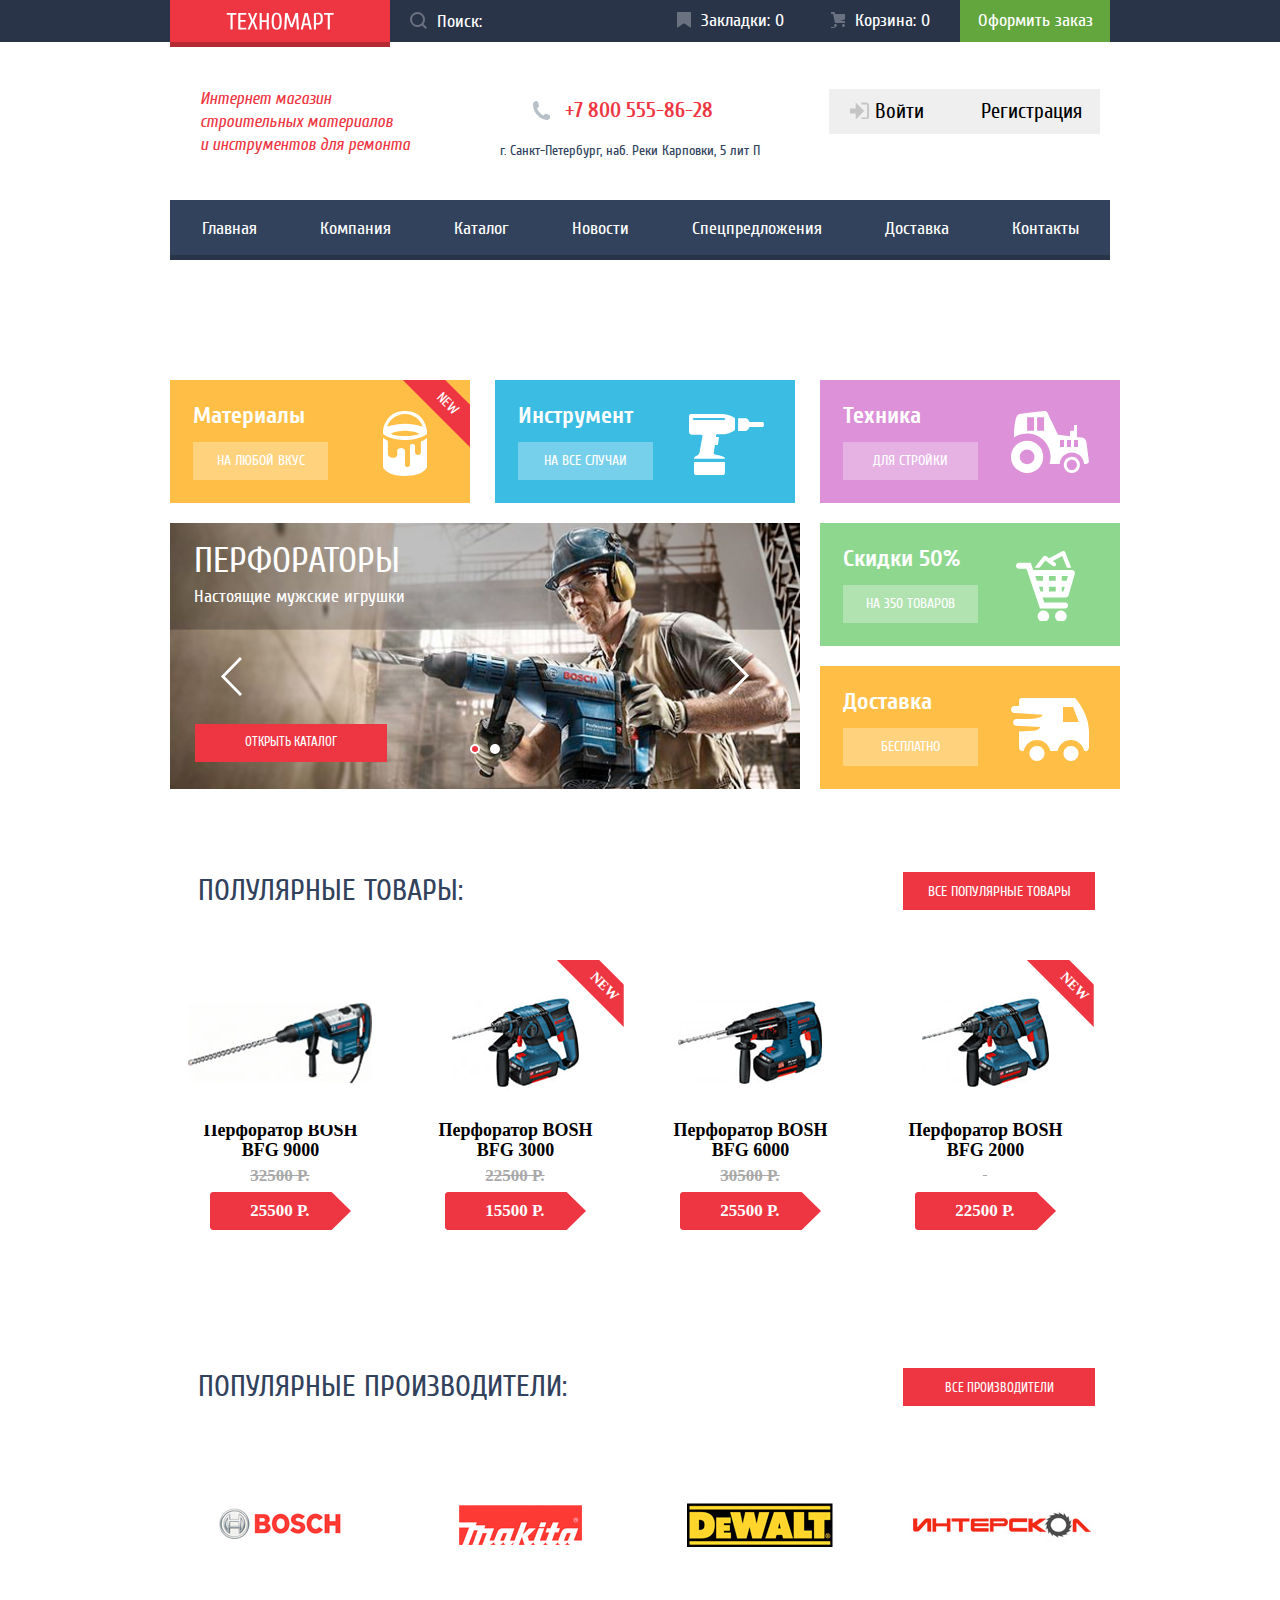
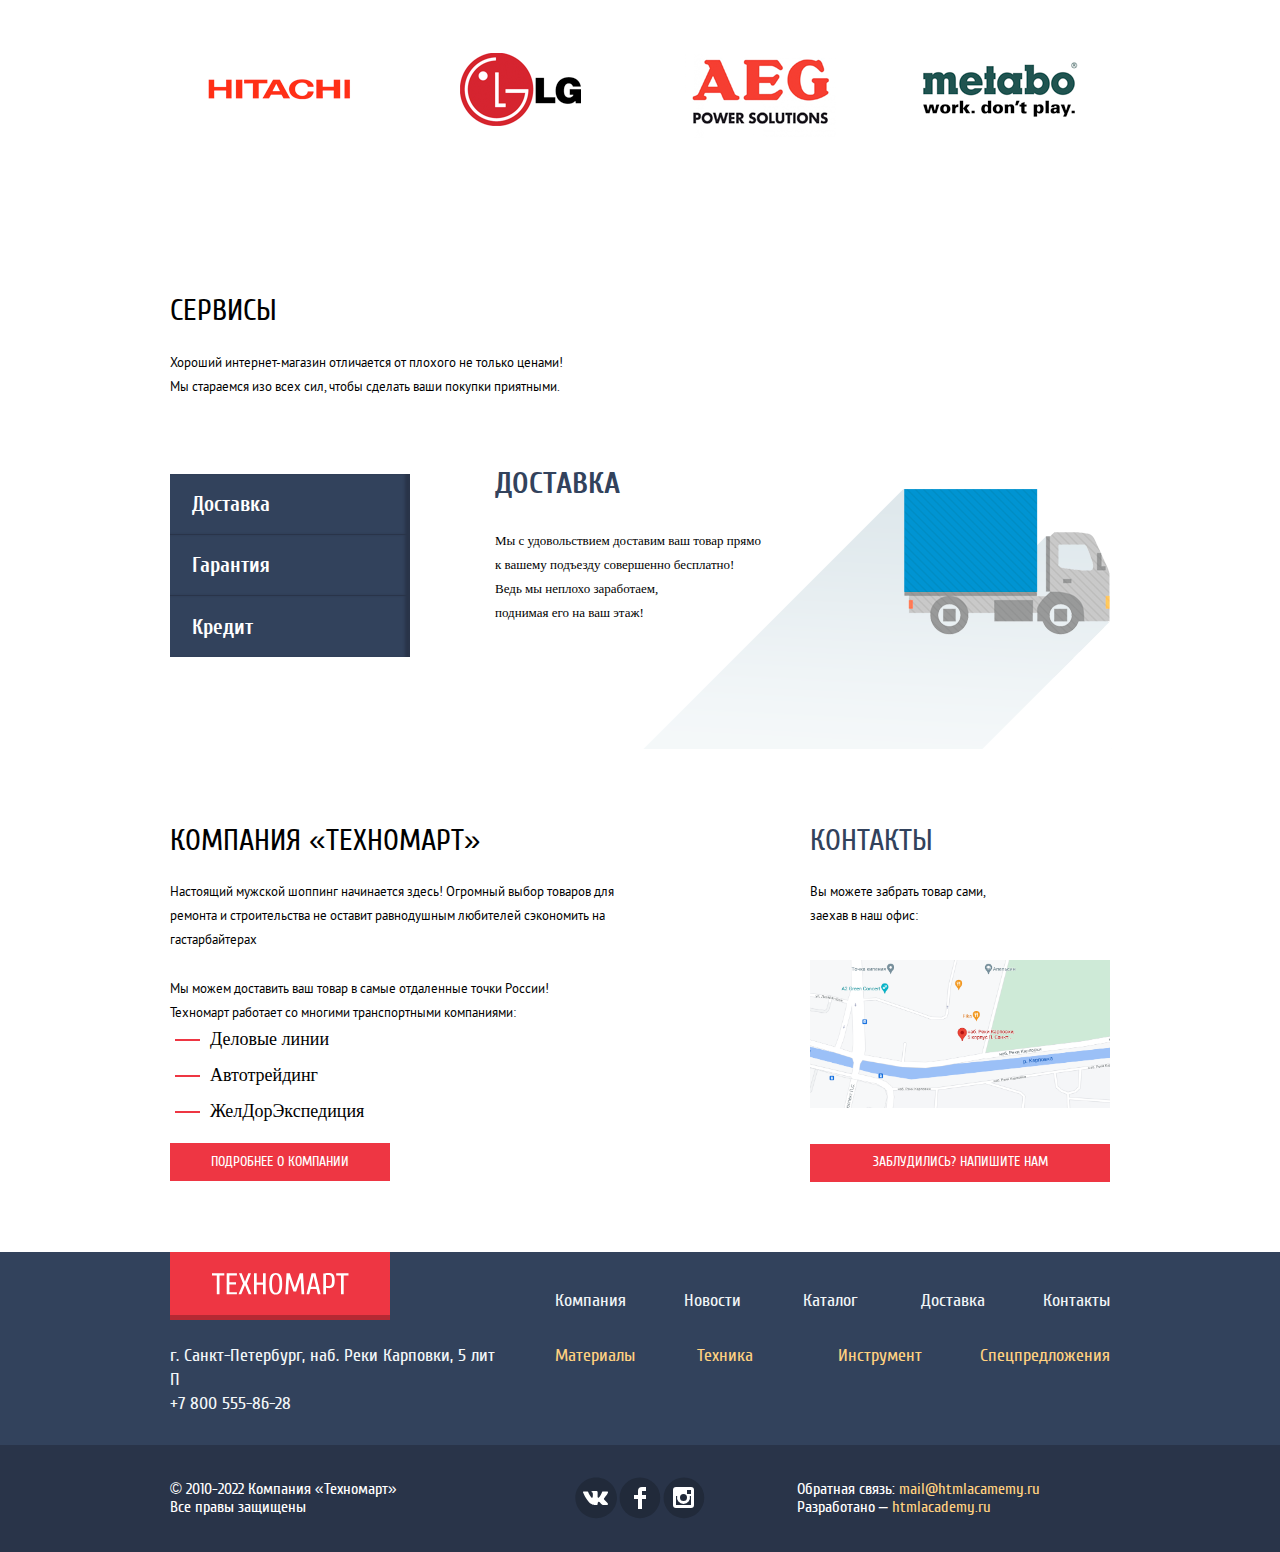
==== commit 3be1a5f9: "master" ====
--- a/index.html
+++ b/index.html
@@ -129,7 +129,7 @@
     <section class="popular-goods container">
       <div class="popular-goods-grid ">
         <div class="popular-goods-grid-title">
-          <h2 class="big-title">Полулярные товары</h2>
+          <h2 class="big-title">Полулярные товары:</h2>
         </div>
         <a href="#" class="button popular-goods-grid-button">Все популярные товары</a>
         <ul class="popular-goods-list">
@@ -194,7 +194,7 @@
     <section class="popular-manufacturers container">
       <h2 class="visually-hidden">Преимущества</h2>
       <div class="popular-manufacturers-up">
-        <h2 class="big-title">Популярные производители</h2>
+        <h2 class="big-title">Популярные производители:</h2>
         <a class="button button-manufacturers" href="#">Все производители</a>
       </div>
       <div class="popular-manufacturers-list">
@@ -435,7 +435,7 @@
       </button>
     </div>
     <a class="icon-close" href="">
-      <img src="/img/icon/icon-close.svg" width="21" height="21" />
+      <img src="img/icon/icon-close.svg" width="21" height="21" />
     </a>
   </form>
 
--- a/css/style.css
+++ b/css/style.css
@@ -347,7 +347,7 @@
   color: var(--basic-red);
   align-self: center;
   padding-left: 30px;
-  font-size: 16px;
+  font-size: 17px;
   line-height: 23px;
   font-style: italic;
   font-weight: normal;
@@ -361,6 +361,9 @@
 .header-contacts {
   align-self: center;
   text-align: center;
+  position: relative;
+  top: 15px;
+  right: 10px;
 }
 
 .header-phone {
@@ -389,6 +392,9 @@
 .main-header-down-button {
   align-self: center;
   justify-self: end;
+  position: relative;
+  bottom: 10px;
+  right: 10px;
 }
 
 /*Catalog login*/
@@ -411,6 +417,9 @@
   font-size: 21px;
   line-height: 21px;
   color: var(--basic-black);
+  position: relative;
+  top: 15px;
+  right: 5px;
 }
 
 .login-name::before {
@@ -457,7 +466,7 @@
 
 .name-icon {
   position: relative;
-  top: 2px;
+  top: 15px;
   right: 20px;
 }
 
@@ -476,13 +485,16 @@
   grid-column: 1;
   grid-row: 2;
   max-width: 105px;
-
+  position: relative;
+  top: 20px;
 }
 
 .main-header-down-button-catalog-link-two {
   grid-column: 2;
   grid-row: 2;
   position: relative;
+  top: 20px;
+  right: 15px;
 }
 
 .main-header-down-button-catalog-link {
@@ -522,6 +534,10 @@
   cursor: pointer;
 }
 
+.button-regestration {
+  padding-left: 20px;
+}
+
 .button-login {
   width: 121px;
 }
@@ -615,7 +631,6 @@
 
 .main-products-card h3 {
   font-size: 24px;
-  line-height: 30px;
   color: var(--basic-white);
   padding-left: 23px;
   max-width: 200px;
@@ -800,13 +815,16 @@
 .slide-title {
   font-size: 36px;
   line-height: 36px;
-  bottom: 180px
+  bottom: 180px;
+  text-transform: uppercase;
+  margin: 0 0 30px 0;
 }
 
 .slide-description {
   font-size: 18px;
   line-height: 24px;
   bottom: 170px;
+  margin: 0 0 10px 0;
 }
 
 .next-slider {
@@ -833,7 +851,7 @@
   height: 38px;
   position: absolute;
   bottom: 27px;
-  left: 50px;
+  left: 25px;
   text-align: center;
   padding-top: 6px;
 }
@@ -896,6 +914,7 @@
   text-transform: uppercase;
   text-align: center;
   padding-top: 11px;
+  margin-right: 15px;
 }
 
 .popular-goods-list {
@@ -916,6 +935,7 @@
   font-size: 18px;
   line-height: 20px;
   color: var(--basic-black);
+  margin-top: 83px;
 }
 
 .popular-goods-item {
@@ -948,7 +968,7 @@
 .catalog-goods-item .name-good {
   font-size: 18px;
   line-height: 20px;
-  margin: 7px 16px 7px 16px;
+  margin: -10px 15px 7px 16px;
 }
 
 .old-price {
@@ -1047,7 +1067,7 @@
 /*Popular-manufacturers*/
 
 .popular-manufacturers {
-  margin-top: 70px;
+  margin-top: 90px;
   padding: 0;
 }
 
@@ -1087,6 +1107,7 @@
   line-height: 18px;
   text-align: center;
   padding-top: 11px;
+  margin-right: 15px;
 }
 
 .popular-manufacturers-img {
@@ -1116,11 +1137,13 @@
 }
 
 .little-text-two {
-  margin-top: 10px;
+  margin-top: 25px;
 }
 
 .little-text-service {
   grid-column: 1/-1;
+  position: relative;
+  bottom: 20px;
 }
 
 .service-buttons {
@@ -1128,6 +1151,7 @@
   flex-direction: column;
   grid-column: 1;
   grid-row: 3;
+  margin-top: 10px;
 }
 
 .service-button {
@@ -1189,6 +1213,7 @@
   line-height: 30px;
   color: var(--basic-blue);
   text-transform: uppercase;
+  padding-top: 5px;
 }
 
 .service-slide-button {
@@ -1210,8 +1235,8 @@
 
 .service-slider-item-one::after {
   background-image: url("../img/slider/service-slide-1.png");
-  top: 0px;
-  left: 195px;
+  top: 25px;
+  left: 187px;
 }
 
 .service-slider-item-two::after {
@@ -1241,7 +1266,7 @@
   display: grid;
   grid-template-columns: max-content 1fr 300px;
   column-gap: 20px;
-  margin-top: 170px;
+  margin-top: 130px;
 }
 
 .contact-main {
@@ -1271,6 +1296,10 @@
   font-size: 18px;
   color: var(--basic-black);
   margin: 0 0 20px 0;
+}
+
+.delivery-item {
+  margin-bottom: 10px;
 }
 
 .delivery-item::before {
@@ -1290,12 +1319,14 @@
   height: 38px;
   text-align: center;
   padding-top: 7px;
+  font-size: 14px;
 }
 
 .button-usual {
   width: 300px;
   height: 38px;
-  margin-top: 15px;
+  margin-top: 28px;
+  font-size: 14px;
 }
 
 .button-usual:hover {
@@ -1671,16 +1702,16 @@
 
 .bread-crumbs {
   grid-column: 1/3;
+  position: relative;
+  top: 12px;
 }
 
 .bread-crumbs-list {
   list-style: none;
   line-height: 18px;
   color: var(--basic-black);
-  grid-column: 1/3;
-  grid-row: 1;
   display: flex;
-  margin: 80px 0 0 0;
+  margin: 45px 0 0 0;
   padding: 0;
   text-transform: uppercase;
   position: relative;
@@ -1688,7 +1719,9 @@
 }
 
 .bread-crumbs-item {
-  margin-left: 42px;
+  margin-left: 53px;
+  font-family: ptsans;
+  margin: 12px 0 0 47px;
 }
 
 .bread-crumbs-item a:hover,
@@ -1737,6 +1770,7 @@
   color: var(--basic-black);
   margin: 0;
   font-family: ptsans;
+  padding-left: 15px;
 }
 
 .filter-list legend {
@@ -1757,6 +1791,7 @@
   position: relative;
   cursor: pointer;
   display: block;
+  font-family: ptsans;
 }
 
 .filter-form {
@@ -1767,11 +1802,18 @@
   list-style: none;
 }
 
+.filter-list-two ul {
+  margin-top: 26px;
+}
+
 .filter-list {
-  margin: 0;
   padding: 0;
   border: none;
-  margin-top: 35px;
+  margin: 15px 0 0 0;
+}
+
+.filter-list-two {
+  margin-top: 26px;
 }
 
 .filter-list:first-child {
@@ -1835,13 +1877,17 @@
 .price-control {
   display: flex;
   justify-content: space-between;
-}
-
-.filter-form li {
+  position: relative;
+  bottom: 30px;
+}
+
+.filter-form {
   text-transform: uppercase;
   font-size: 15px;
   line-height: 19px;
   color: var(--basic-black);
+  margin-bottom: 21px;
+  margin-left: -5px;
 }
 
 .filter-item:not(:disabled):not(:checked)+label::before {
@@ -1894,6 +1940,7 @@
   border: 0;
   box-shadow: 0px 0px 5px rgba(0, 0, 0, 0.25);
   cursor: pointer;
+  margin-top: 20px;
 }
 
 .button-filters:hover {
@@ -1959,6 +2006,12 @@
 
 .sorting-up {
   margin-right: 20px;
+}
+
+.sorting-down,
+.sorting-up {
+  position: relative;
+  right: 17px;
 }
 
 .sorting-up a,
@@ -1985,6 +2038,8 @@
 .catalog-goods {
   grid-column: 2;
   grid-row: 4;
+  margin-top: 40px;
+  margin-left: 20px;
 }
 
 .catalog-goods ul {
@@ -2042,7 +2097,7 @@
   display: flex;
   padding: 0;
   margin: 0;
-  margin-top: 48px;
+  margin-top: 30px;
 }
 
 .pagination-item {
@@ -2052,6 +2107,8 @@
   padding-top: 10px;
   margin-right: 10px;
   color: var(--basic-black);
+  font-family: ptsans;
+  text-transform: uppercase;
 }
 
 .pagination-item:first-child {
@@ -2098,6 +2155,10 @@
 .text-up-footer h2 {
   color: var(--basic-black);
   font-family: cuprum;
+}
+
+.text-up-footer p {
+  margin: 25px 0 0 0;
 }
 
 /*modal basket*/
